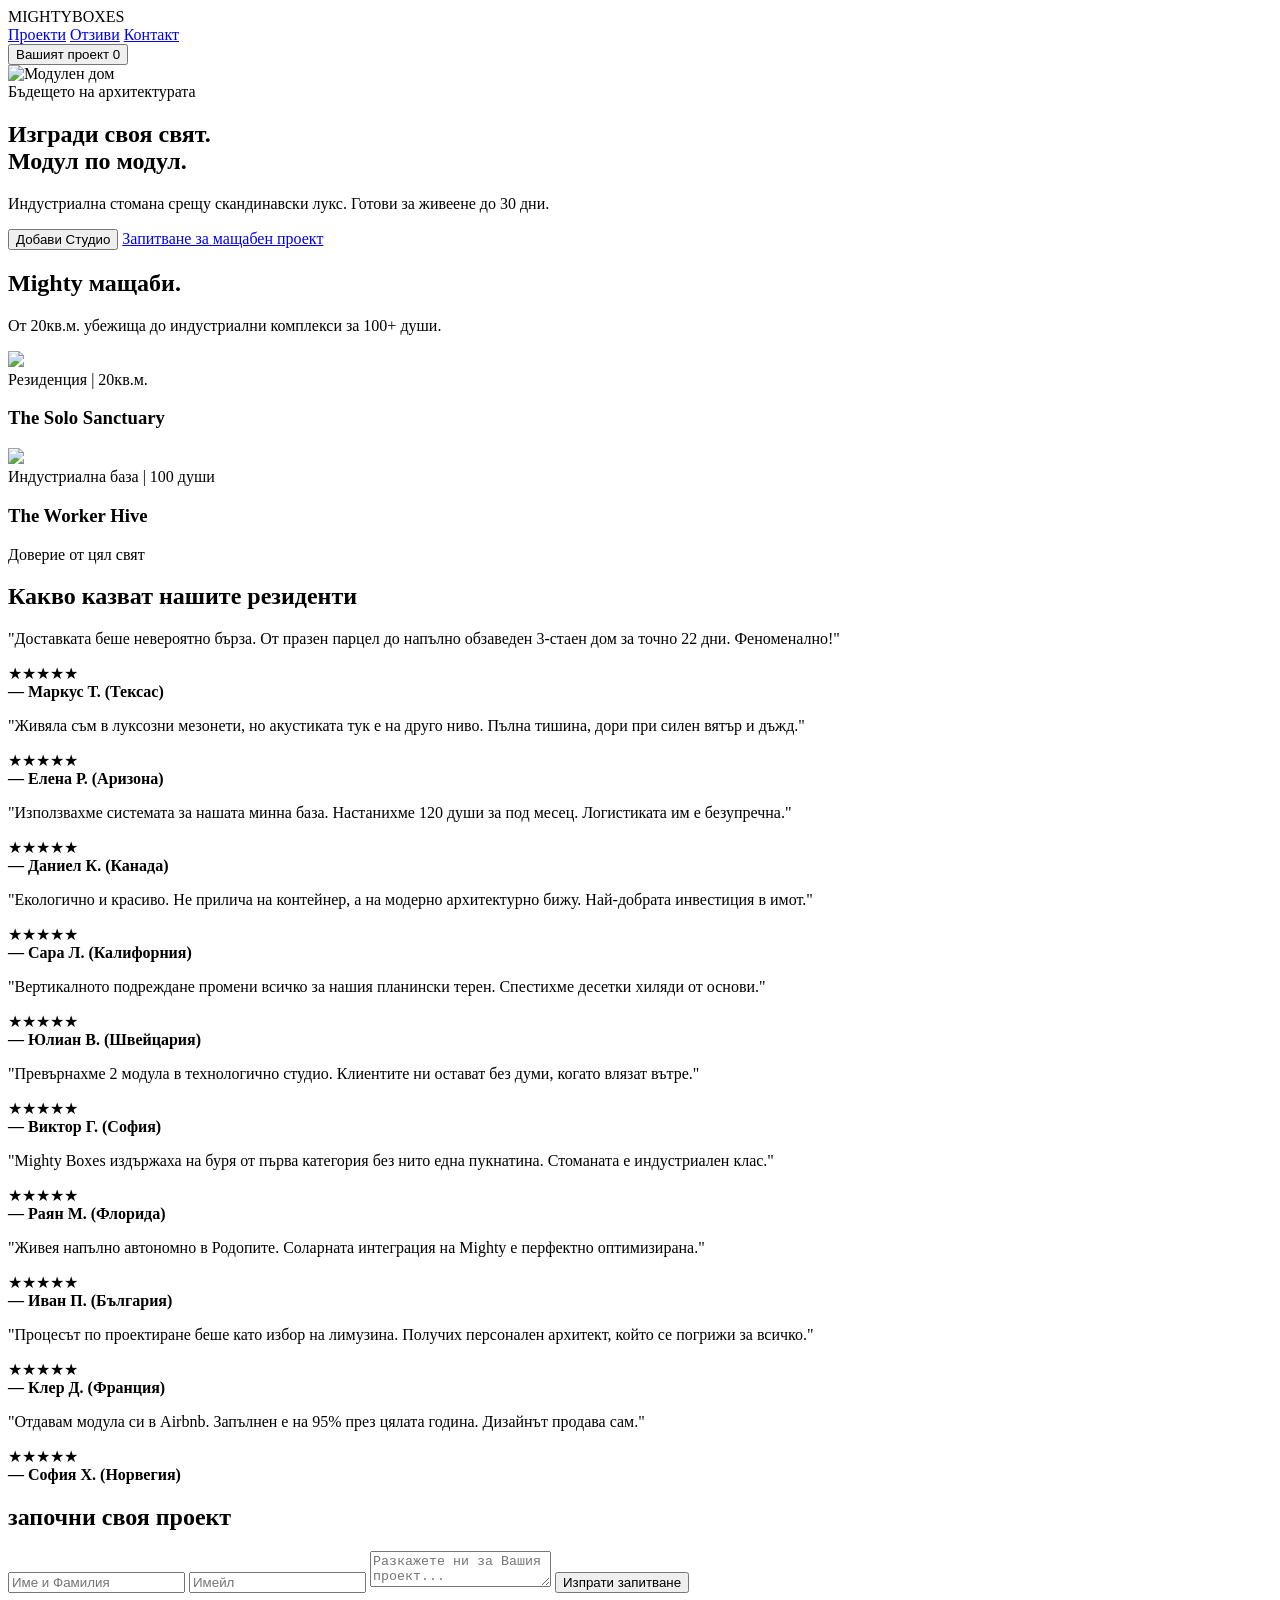
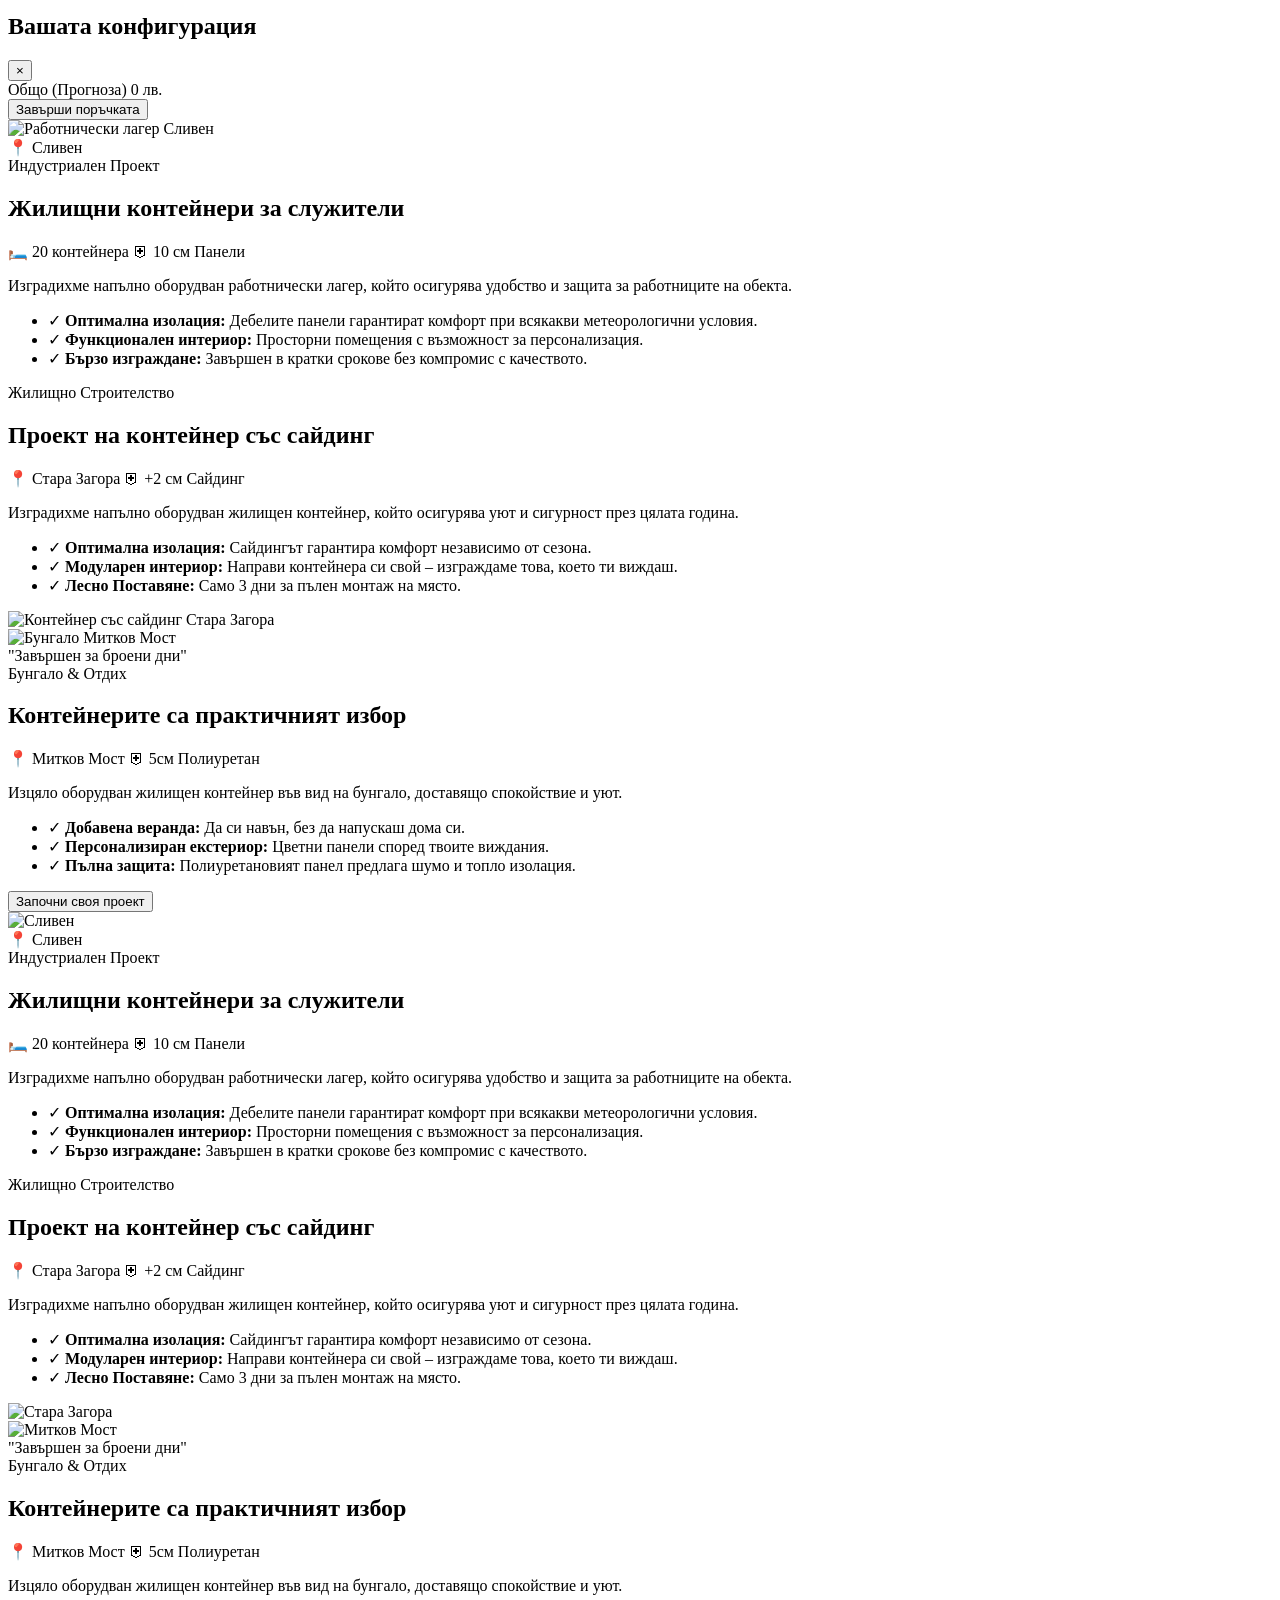
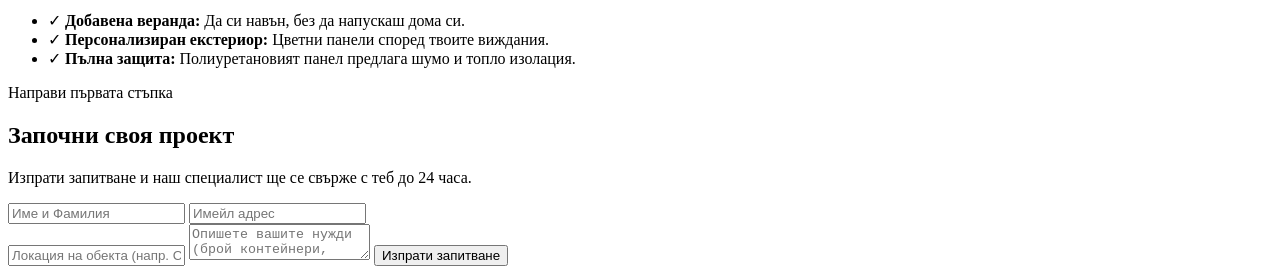
==== index.html @ b0125a6d "added pictures, changed and added sections" ====
<!DOCTYPE html>
<html lang="bg" class="scroll-smooth">
<head>
    <meta charset="UTF-8" />
    <meta name="viewport" content="width=device-width, initial-scale=1.0" />
    
    <title>Mighty Boxes | Луксозни Модулни Контейнери | Проектиране и Доставка</title>
    <meta name="description" content="Изградете своя мечтан дом или индустриален комплекс с Mighty Boxes. Модулни решения от 20кв.м. до бази за 100 души. Бърза доставка и премиум качество.">
    <meta name="keywords" content="модулни къщи, контейнери за живеене, сглобяеми къщи, индустриални контейнери, фургони, луксозни контейнери">
    <meta name="author" content="GG Solutions - Ginko Grudev">
    <meta name="robots" content="index, follow">
    
    <meta name="google-site-verification" content="ВАШИЯТ_КОД_ТУК" />

    <meta property="og:type" content="website">
    <meta property="og:title" content="Mighty Boxes | Не просто контейнер. Архитектурно бижу.">
    <meta property="og:description" content="От малки студиа до мащабни индустриални бази. Разгледайте нашите проекти.">
    <meta property="og:image" content="img/fasada-1">

    <link rel="icon" href="data:image/svg+xml,<svg xmlns=%22http://www.w3.org/2000/svg%22 viewBox=%220 0 100 100%22><text y=%22.9em%22 font-size=%2290%22>🐷</text></svg>" />
    
    <link rel="preconnect" href="https://fonts.googleapis.com">
    <link href="https://fonts.googleapis.com/css2?family=Montserrat:ital,wght@0,100..900;1,100..900&display=swap" rel="stylesheet"/>
    <link rel="stylesheet" href="https://cdnjs.cloudflare.com/ajax/libs/font-awesome/6.0.0/css/all.min.css">
    <link rel="stylesheet" href="style.css" />
    
    <script src="https://cdn.tailwindcss.com"></script>
    <script>
      tailwind.config = {
        theme: {
          extend: {
            colors: {
              forest: '#0B2219', 
              action: '#2DCC70',
              sand: '#F4F1EA',
              gold: '#C5A059'
            },
            fontFamily: {
              sans: ['Montserrat', 'sans-serif'],
            }
          }
        }
      }
    </script>

    </head>

<body class="bg-sand text-forest font-sans antialiased selection:bg-action selection:text-white">

    <nav class="fixed w-full z-[100] bg-white/90 backdrop-blur-md border-b border-forest/5 px-6 py-4 flex justify-between items-center">
        <div class="font-black text-2xl tracking-tighter uppercase italic">MIGHTY<span class="text-action">BOXES</span></div>
        <div class="hidden md:flex space-x-8 font-medium text-sm uppercase tracking-widest">
            <a href="#projects" class="hover:text-action transition">Проекти</a>
            <a href="#reviews" class="hover:text-action transition">Отзиви</a>
            <a href="#contact" class="hover:text-action transition">Контакт</a>
        </div>
        <button onclick="toggleCart()" class="bg-forest text-white px-5 py-2 rounded-full flex items-center gap-3 hover:bg-black transition">
            <span class="text-xs font-bold uppercase">Вашият проект</span>
            <span class="cart-count bg-action text-white text-[10px] rounded-full h-5 w-5 flex items-center justify-center">0</span>
        </button>
    </nav>

    <section class="relative h-[95vh] flex items-center justify-center overflow-hidden bg-forest">
        <div class="absolute inset-0 opacity-50">
            <img src="img/skelet-1.jpg" alt="Модулен дом" class="w-full h-full object-cover">
        </div>
        <div class="relative z-10 text-center px-6 max-w-5xl">
            <span class="text-action font-bold uppercase tracking-[0.3em] text-sm mb-4 block">Бъдещето на архитектурата</span>
            <h1 class="text-5xl md:text-8xl font-black text-white leading-tight mb-6 italic">Изгради своя свят.<br>Модул по модул.</h1>
            <p class="text-white/80 text-lg md:text-xl max-w-2xl mx-auto mb-10 font-light">Индустриална стомана срещу скандинавски лукс. Готови за живеене до 30 дни.</p>
            <div class="flex flex-col md:flex-row gap-4 justify-center">
                <button onclick="CartSystem.addItem('solo-1', 'Студио 20кв.м.', 45000)" class="bg-action text-white px-10 py-5 rounded-xl font-bold text-lg hover:scale-105 transition shadow-xl shadow-action/20">Добави Студио</button>
                <a href="#contact" class="bg-white text-forest px-10 py-5 rounded-xl font-bold text-lg hover:bg-gray-100 transition">Запитване за мащабен проект</a>
            </div>
        </div>
    </section>

    <section id="projects" class="py-24 bg-white">
        <div class="max-w-7xl mx-auto px-6">
            <div class="mb-16">
                <h2 class="text-5xl md:text-7xl font-black text-forest italic">Mighty мащаби.</h2>
                <p class="text-xl text-gray-500 mt-4">От 20кв.м. убежища до индустриални комплекси за 100+ души.</p>
            </div>

            <div class="grid grid-cols-1 md:grid-cols-2 lg:grid-cols-3 gap-8">
                <div class="project-card group cursor-pointer lg:col-span-2 overflow-hidden rounded-[2.5rem] relative h-[500px]">
                    <img src="img/mnogo-konteineri.jpg">
                    <div class="absolute inset-0 bg-gradient-to-t from-forest/90 p-10 flex flex-col justify-end">
                        <span class="text-action font-bold text-xs uppercase mb-2">Резиденция | 20кв.м.</span>
                        <h3 class="text-white text-4xl font-black italic">The Solo Sanctuary</h3>
                    </div>
                </div>
                <div class="project-card group cursor-pointer overflow-hidden rounded-[2.5rem] relative h-[500px]">
                    <img src="img/porch-1.jpg">
                    <div class="absolute inset-0 bg-gradient-to-t from-forest/90 p-8 flex flex-col justify-end">
                        <span class="text-gold font-bold text-xs uppercase mb-2">Индустриална база | 100 души</span>
                        <h3 class="text-white text-2xl font-black italic">The Worker Hive</h3>
                    </div>
                </div>
            </div>
        </div>
    </section>

    <section id="reviews" class="py-24 bg-forest text-white overflow-hidden">
    <div class="max-w-7xl mx-auto px-6">
        <div class="text-center mb-16">
            <span class="text-action font-bold uppercase tracking-widest text-sm">Доверие от цял свят</span>
            <h2 class="text-4xl md:text-6xl font-black mt-2 italic">Какво казват нашите резиденти</h2>
        </div>
        
        <div class="grid grid-cols-1 md:grid-cols-2 lg:grid-cols-3 xl:grid-cols-5 gap-6">
            <div class="bg-white/5 p-8 rounded-3xl border border-white/10 flex flex-col justify-between hover:bg-white/10 transition">
                <p class="italic text-sm leading-relaxed">"Доставката беше невероятно бърза. От празен парцел до напълно обзаведен 3-стаен дом за точно 22 дни. Феноменално!"</p>
                <div class="mt-6">
                    <div class="text-action text-xs mb-1">★★★★★</div>
                    <strong class="text-xs uppercase tracking-tighter">— Маркус Т. (Тексас)</strong>
                </div>
            </div>

            <div class="bg-white/5 p-8 rounded-3xl border border-white/10 flex flex-col justify-between hover:bg-white/10 transition">
                <p class="italic text-sm leading-relaxed">"Живяла съм в луксозни мезонети, но акустиката тук е на друго ниво. Пълна тишина, дори при силен вятър и дъжд."</p>
                <div class="mt-6">
                    <div class="text-action text-xs mb-1">★★★★★</div>
                    <strong class="text-xs uppercase tracking-tighter">— Елена Р. (Аризона)</strong>
                </div>
            </div>

            <div class="bg-white/5 p-8 rounded-3xl border border-white/10 flex flex-col justify-between hover:bg-white/10 transition">
                <p class="italic text-sm leading-relaxed">"Използвахме системата за нашата минна база. Настанихме 120 души за под месец. Логистиката им е безупречна."</p>
                <div class="mt-6">
                    <div class="text-action text-xs mb-1">★★★★★</div>
                    <strong class="text-xs uppercase tracking-tighter">— Даниел К. (Канада)</strong>
                </div>
            </div>

            <div class="bg-white/5 p-8 rounded-3xl border border-white/10 flex flex-col justify-between hover:bg-white/10 transition">
                <p class="italic text-sm leading-relaxed">"Екологично и красиво. Не прилича на контейнер, а на модерно архитектурно бижу. Най-добрата инвестиция в имот."</p>
                <div class="mt-6">
                    <div class="text-action text-xs mb-1">★★★★★</div>
                    <strong class="text-xs uppercase tracking-tighter">— Сара Л. (Калифорния)</strong>
                </div>
            </div>

            <div class="bg-white/5 p-8 rounded-3xl border border-white/10 flex flex-col justify-between hover:bg-white/10 transition">
                <p class="italic text-sm leading-relaxed">"Вертикалното подреждане промени всичко за нашия планински терен. Спестихме десетки хиляди от основи."</p>
                <div class="mt-6">
                    <div class="text-action text-xs mb-1">★★★★★</div>
                    <strong class="text-xs uppercase tracking-tighter">— Юлиан В. (Швейцария)</strong>
                </div>
            </div>

            <div class="bg-white/5 p-8 rounded-3xl border border-white/10 flex flex-col justify-between hover:bg-white/10 transition">
                <p class="italic text-sm leading-relaxed">"Превърнахме 2 модула в технологично студио. Клиентите ни остават без думи, когато влязат вътре."</p>
                <div class="mt-6">
                    <div class="text-action text-xs mb-1">★★★★★</div>
                    <strong class="text-xs uppercase tracking-tighter">— Виктор Г. (София)</strong>
                </div>
            </div>

            <div class="bg-white/5 p-8 rounded-3xl border border-white/10 flex flex-col justify-between hover:bg-white/10 transition">
                <p class="italic text-sm leading-relaxed">"Mighty Boxes издържаха на буря от първа категория без нито една пукнатина. Стоманата е индустриален клас."</p>
                <div class="mt-6">
                    <div class="text-action text-xs mb-1">★★★★★</div>
                    <strong class="text-xs uppercase tracking-tighter">— Раян М. (Флорида)</strong>
                </div>
            </div>

            <div class="bg-white/5 p-8 rounded-3xl border border-white/10 flex flex-col justify-between hover:bg-white/10 transition">
                <p class="italic text-sm leading-relaxed">"Живея напълно автономно в Родопите. Соларната интеграция на Mighty е перфектно оптимизирана."</p>
                <div class="mt-6">
                    <div class="text-action text-xs mb-1">★★★★★</div>
                    <strong class="text-xs uppercase tracking-tighter">— Иван П. (България)</strong>
                </div>
            </div>

            <div class="bg-white/5 p-8 rounded-3xl border border-white/10 flex flex-col justify-between hover:bg-white/10 transition">
                <p class="italic text-sm leading-relaxed">"Процесът по проектиране беше като избор на лимузина. Получих персонален архитект, който се погрижи за всичко."</p>
                <div class="mt-6">
                    <div class="text-action text-xs mb-1">★★★★★</div>
                    <strong class="text-xs uppercase tracking-tighter">— Клер Д. (Франция)</strong>
                </div>
            </div>

            <div class="bg-white/5 p-8 rounded-3xl border border-white/10 flex flex-col justify-between hover:bg-white/10 transition">
                <p class="italic text-sm leading-relaxed">"Отдавам модула си в Airbnb. Запълнен е на 95% през цялата година. Дизайнът продава сам."</p>
                <div class="mt-6">
                    <div class="text-action text-xs mb-1">★★★★★</div>
                    <strong class="text-xs uppercase tracking-tighter">— София Х. (Норвегия)</strong>
                </div>
            </div>
        </div>
    </div>
</section>

    <section id="contact" class="py-24 max-w-4xl mx-auto px-6">
        <div class="bg-white p-12 rounded-[3rem] shadow-2xl text-center">
            <h2 class="text-4xl font-black mb-4">започни своя проект</h2>
            <form class="grid gap-4 mt-8">
                <input type="text" placeholder="Име и Фамилия" class="p-4 rounded-xl bg-sand border-none focus:ring-2 focus:ring-action transition outline-none">
                <input type="email" placeholder="Имейл" class="p-4 rounded-xl bg-sand border-none focus:ring-2 focus:ring-action transition outline-none">
                <textarea placeholder="Разкажете ни за Вашия проект..." class="p-4 rounded-xl bg-sand border-none focus:ring-2 focus:ring-action transition outline-none h-32"></textarea>
                <button type="submit" class="bg-forest text-white py-5 rounded-xl font-bold text-xl uppercase tracking-widest hover:bg-action transition">Изпрати запитване</button>
            </form>
        </div>
    </section>

    <div id="cart-drawer" class="fixed inset-y-0 right-0 w-full max-w-md bg-white shadow-2xl z-[200] transform translate-x-full transition-transform duration-500 ease-in-out">
        <div class="p-8 h-full flex flex-col">
            <div class="flex justify-between items-center mb-10">
                <h2 class="text-3xl font-black uppercase italic">Вашата конфигурация</h2>
                <button onclick="toggleCart()" class="text-4xl">&times;</button>
            </div>
            <div id="cart-items-list" class="flex-grow space-y-6 overflow-y-auto"></div>
            <div class="border-t pt-8">
                <div class="flex justify-between text-2xl font-black mb-8">
                    <span>Общо (Прогноза)</span>
                    <span class="cart-total text-action">0 лв.</span>
                </div>
                <button class="w-full bg-forest text-white py-6 rounded-2xl font-bold text-lg hover:bg-action transition">Завърши поръчката</button>
            </div>
        </div>
    </div>

    <script src="script.js"></script>
</body>
</html>
<section class="py-24 bg-white overflow-hidden border-b border-gray-100">
    <div class="max-w-7xl mx-auto px-6">
        <div class="grid lg:grid-cols-2 gap-16 items-center">
            <div class="relative">
                <img src="https://images.unsplash.com/photo-1516939884455-1445c8652f83?auto=format&fit=crop&w=1000&q=80" alt="Работнически лагер Сливен" class="rounded-[3rem] shadow-2xl w-full h-[500px] object-cover">
                <div class="absolute top-6 left-6 bg-action text-white px-4 py-2 rounded-full text-xs font-bold uppercase tracking-widest shadow-lg">📍 Сливен</div>
            </div>
            <div>
                <span class="text-action font-bold uppercase tracking-widest text-sm">Индустриален Проект</span>
                <h2 class="text-4xl font-black text-forest mt-4 mb-6 italic uppercase">Жилищни контейнери за служители</h2>
                <div class="flex flex-wrap gap-4 mb-8">
                    <span class="bg-sand px-4 py-2 rounded-lg text-xs font-bold">🛏️ 20 контейнера</span>
                    <span class="bg-sand px-4 py-2 rounded-lg text-xs font-bold">⛨ 10 см Панели</span>
                </div>
                <p class="text-lg text-gray-600 mb-8 font-light">Изградихме напълно оборудван работнически лагер, който осигурява удобство и защита за работниците на обекта.</p>
                <ul class="space-y-4">
                    <li class="flex items-start gap-3 italic"><span class="text-action font-bold">✓</span> <strong>Оптимална изолация:</strong> Дебелите панели гарантират комфорт при всякакви метеорологични условия.</li>
                    <li class="flex items-start gap-3 italic"><span class="text-action font-bold">✓</span> <strong>Функционален интериор:</strong> Просторни помещения с възможност за персонализация.</li>
                    <li class="flex items-start gap-3 italic"><span class="text-action font-bold">✓</span> <strong>Бързо изграждане:</strong> Завършен в кратки срокове без компромис с качеството.</li>
                </ul>
            </div>
        </div>
    </div>
</section>

<section class="py-24 bg-sand overflow-hidden border-b border-gray-100">
    <div class="max-w-7xl mx-auto px-6">
        <div class="grid lg:grid-cols-2 gap-16 items-center">
            <div class="order-2 lg:order-1">
                <span class="text-action font-bold uppercase tracking-widest text-sm">Жилищно Строителство</span>
                <h2 class="text-4xl font-black text-forest mt-4 mb-6 italic uppercase">Проект на контейнер със сайдинг</h2>
                <div class="flex flex-wrap gap-4 mb-8">
                    <span class="bg-white px-4 py-2 rounded-lg text-xs font-bold italic">📍 Стара Загора</span>
                    <span class="bg-white px-4 py-2 rounded-lg text-xs font-bold italic">⛨ +2 см Сайдинг</span>
                </div>
                <p class="text-lg text-gray-600 mb-8 font-light font-italic italic">Изградихме напълно оборудван жилищен контейнер, който осигурява уют и сигурност през цялата година.</p>
                <ul class="space-y-4">
                    <li class="flex items-start gap-3"><span class="text-action font-bold">✓</span> <strong>Оптимална изолация:</strong> Сайдингът гарантира комфорт независимо от сезона.</li>
                    <li class="flex items-start gap-3"><span class="text-action font-bold">✓</span> <strong>Модуларен интериор:</strong> Направи контейнера си свой – изграждаме това, което ти виждаш.</li>
                    <li class="flex items-start gap-3"><span class="text-action font-bold">✓</span> <strong>Лесно Поставяне:</strong> Само 3 дни за пълен монтаж на място.</li>
                </ul>
            </div>
            <div class="relative order-1 lg:order-2">
                <img src="https://images.unsplash.com/photo-1595814433015-e6f5cd696144?auto=format&fit=crop&w=1000&q=80" alt="Контейнер със сайдинг Стара Загора" class="rounded-[3rem] shadow-2xl w-full h-[500px] object-cover border-8 border-white">
            </div>
        </div>
    </div>
</section>

<section class="py-24 bg-white overflow-hidden">
    <div class="max-w-7xl mx-auto px-6">
        <div class="grid lg:grid-cols-2 gap-16 items-center">
            <div class="relative">
                <img src="https://images.unsplash.com/photo-1523217582562-09d0def993a6?auto=format&fit=crop&w=1000&q=80" alt="Бунгало Митков Мост" class="rounded-[3rem] shadow-2xl w-full h-[500px] object-cover">
                <div class="absolute -bottom-6 -right-6 bg-gold text-white p-6 rounded-2xl shadow-xl italic font-bold">
                    "Завършен за броени дни"
                </div>
            </div>
            <div>
                <span class="text-action font-bold uppercase tracking-widest text-sm">Бунгало & Отдих</span>
                <h2 class="text-4xl font-black text-forest mt-4 mb-6 italic uppercase">Контейнерите са практичният избор</h2>
                <div class="flex flex-wrap gap-4 mb-8">
                    <span class="bg-sand px-4 py-2 rounded-lg text-xs font-bold">📍 Митков Мост</span>
                    <span class="bg-sand px-4 py-2 rounded-lg text-xs font-bold">⛨ 5см Полиуретан</span>
                </div>
                <p class="text-lg text-gray-600 mb-8 font-light">Изцяло оборудван жилищен контейнер във вид на бунгало, доставящо спокойствие и уют.</p>
                <ul class="space-y-4">
                    <li class="flex items-start gap-3"><span class="text-action font-bold">✓</span> <strong>Добавена веранда:</strong> Да си навън, без да напускаш дома си.</li>
                    <li class="flex items-start gap-3"><span class="text-action font-bold">✓</span> <strong>Персонализиран екстериор:</strong> Цветни панели според твоите виждания.</li>
                    <li class="flex items-start gap-3"><span class="text-action font-bold">✓</span> <strong>Пълна защита:</strong> Полиуретановият панел предлага шумо и топло изолация.</li>
                </ul>
                <button onclick="toggleCart()" class="mt-10 bg-forest text-white px-8 py-4 rounded-xl font-bold uppercase tracking-widest hover:bg-action transition">Започни своя проект</button>
            </div>
        </div>
    </div>
</section>
<section class="py-24 bg-white border-b border-gray-100">
    <div class="max-w-7xl mx-auto px-6">
        <div class="grid lg:grid-cols-2 gap-16 items-center">
            <div class="relative">
                <img src="https://images.unsplash.com/photo-1516939884455-1445c8652f83?auto=format&fit=crop&w=1000&q=80" alt="Сливен" class="rounded-[3rem] shadow-2xl w-full h-[500px] object-cover">
                <div class="absolute top-6 left-6 bg-action text-white px-4 py-2 rounded-full text-xs font-bold uppercase tracking-widest shadow-lg">📍 Сливен</div>
            </div>
            <div>
                <span class="text-action font-bold uppercase tracking-widest text-sm">Индустриален Проект</span>
                <h2 class="text-4xl font-black text-forest mt-4 mb-6 italic uppercase">Жилищни контейнери за служители</h2>
                <div class="flex flex-wrap gap-4 mb-8">
                    <span class="bg-sand px-4 py-2 rounded-lg text-xs font-bold">🛏️ 20 контейнера</span>
                    <span class="bg-sand px-4 py-2 rounded-lg text-xs font-bold">⛨ 10 см Панели</span>
                </div>
                <p class="text-lg text-gray-600 mb-8 font-light italic">Изградихме напълно оборудван работнически лагер, който осигурява удобство и защита за работниците на обекта.</p>
                <ul class="space-y-4">
                    <li class="flex items-start gap-3"><span class="text-action font-bold">✓</span> <strong>Оптимална изолация:</strong> Дебелите панели гарантират комфорт при всякакви метеорологични условия.</li>
                    <li class="flex items-start gap-3"><span class="text-action font-bold">✓</span> <strong>Функционален интериор:</strong> Просторни помещения с възможност за персонализация.</li>
                    <li class="flex items-start gap-3"><span class="text-action font-bold">✓</span> <strong>Бързо изграждане:</strong> Завършен в кратки срокове без компромис с качеството.</li>
                </ul>
            </div>
        </div>
    </div>
</section>

<section class="py-24 bg-sand border-b border-gray-100">
    <div class="max-w-7xl mx-auto px-6">
        <div class="grid lg:grid-cols-2 gap-16 items-center">
            <div class="order-2 lg:order-1">
                <span class="text-action font-bold uppercase tracking-widest text-sm">Жилищно Строителство</span>
                <h2 class="text-4xl font-black text-forest mt-4 mb-6 italic uppercase">Проект на контейнер със сайдинг</h2>
                <div class="flex flex-wrap gap-4 mb-8">
                    <span class="bg-white px-4 py-2 rounded-lg text-xs font-bold italic">📍 Стара Загора</span>
                    <span class="bg-white px-4 py-2 rounded-lg text-xs font-bold italic">⛨ +2 см Сайдинг</span>
                </div>
                <p class="text-lg text-gray-600 mb-8 font-light italic italic">Изградихме напълно оборудван жилищен контейнер, който осигурява уют и сигурност през цялата година.</p>
                <ul class="space-y-4">
                    <li class="flex items-start gap-3"><span class="text-action font-bold">✓</span> <strong>Оптимална изолация:</strong> Сайдингът гарантира комфорт независимо от сезона.</li>
                    <li class="flex items-start gap-3"><span class="text-action font-bold">✓</span> <strong>Модуларен интериор:</strong> Направи контейнера си свой – изграждаме това, което ти виждаш.</li>
                    <li class="flex items-start gap-3"><span class="text-action font-bold">✓</span> <strong>Лесно Поставяне:</strong> Само 3 дни за пълен монтаж на място.</li>
                </ul>
            </div>
            <div class="relative order-1 lg:order-2">
                <img src="https://images.unsplash.com/photo-1595814433015-e6f5cd696144?auto=format&fit=crop&w=1000&q=80" alt="Стара Загора" class="rounded-[3rem] shadow-2xl w-full h-[500px] object-cover border-8 border-white">
            </div>
        </div>
    </div>
</section>

<section class="py-24 bg-white">
    <div class="max-w-7xl mx-auto px-6">
        <div class="grid lg:grid-cols-2 gap-16 items-center">
            <div class="relative">
                <img src="https://images.unsplash.com/photo-1523217582562-09d0def993a6?auto=format&fit=crop&w=1000&q=80" alt="Митков Мост" class="rounded-[3rem] shadow-2xl w-full h-[500px] object-cover">
                <div class="absolute -bottom-6 -right-6 bg-gold text-white p-6 rounded-2xl shadow-xl italic font-bold">
                    "Завършен за броени дни"
                </div>
            </div>
            <div>
                <span class="text-action font-bold uppercase tracking-widest text-sm">Бунгало & Отдих</span>
                <h2 class="text-4xl font-black text-forest mt-4 mb-6 italic uppercase">Контейнерите са практичният избор</h2>
                <div class="flex flex-wrap gap-4 mb-8">
                    <span class="bg-sand px-4 py-2 rounded-lg text-xs font-bold">📍 Митков Мост</span>
                    <span class="bg-sand px-4 py-2 rounded-lg text-xs font-bold">⛨ 5см Полиуретан</span>
                </div>
                <p class="text-lg text-gray-600 mb-8 font-light italic">Изцяло оборудван жилищен контейнер във вид на бунгало, доставящо спокойствие и уют.</p>
                <ul class="space-y-4">
                    <li class="flex items-start gap-3"><span class="text-action font-bold">✓</span> <strong>Добавена веранда:</strong> Да си навън, без да напускаш дома си.</li>
                    <li class="flex items-start gap-3"><span class="text-action font-bold">✓</span> <strong>Персонализиран екстериор:</strong> Цветни панели според твоите виждания.</li>
                    <li class="flex items-start gap-3"><span class="text-action font-bold">✓</span> <strong>Пълна защита:</strong> Полиуретановият панел предлага шумо и топло изолация.</li>
                </ul>
                </div>
        </div>
    </div>
</section>
<section id="contact" class="py-24 bg-sand">
    <div class="max-w-4xl mx-auto px-6">
        <div class="bg-white p-12 rounded-[3rem] shadow-2xl text-center border border-forest/5">
            <span class="text-action font-bold uppercase tracking-widest text-sm mb-4 block">Направи първата стъпка</span>
            <h2 class="text-4xl md:text-5xl font-black mb-4 italic uppercase">Започни своя проект</h2>
            <p class="mb-10 text-gray-500 italic">Изпрати запитване и наш специалист ще се свърже с теб до 24 часа.</p>
            
            <form class="grid gap-4">
                <div class="grid md:grid-cols-2 gap-4">
                    <input type="text" placeholder="Име и Фамилия" class="p-4 rounded-xl bg-sand border-none outline-none focus:ring-2 focus:ring-action transition">
                    <input type="email" placeholder="Имейл адрес" class="p-4 rounded-xl bg-sand border-none outline-none focus:ring-2 focus:ring-action transition">
                </div>
                <input type="text" placeholder="Локация на обекта (напр. Сливен)" class="p-4 rounded-xl bg-sand border-none outline-none focus:ring-2 focus:ring-action transition">
                <textarea placeholder="Опишете вашите нужди (брой контейнери, изолация...)" class="p-4 rounded-xl bg-sand border-none outline-none focus:ring-2 focus:ring-action transition h-32"></textarea>
                
                <button type="submit" class="bg-forest text-white py-5 rounded-xl font-bold text-xl uppercase tracking-widest hover:bg-action transition shadow-xl shadow-forest/10 mt-4">
                    Изпрати запитване
                </button>
            </form>
        </div>
    </div>
</section>
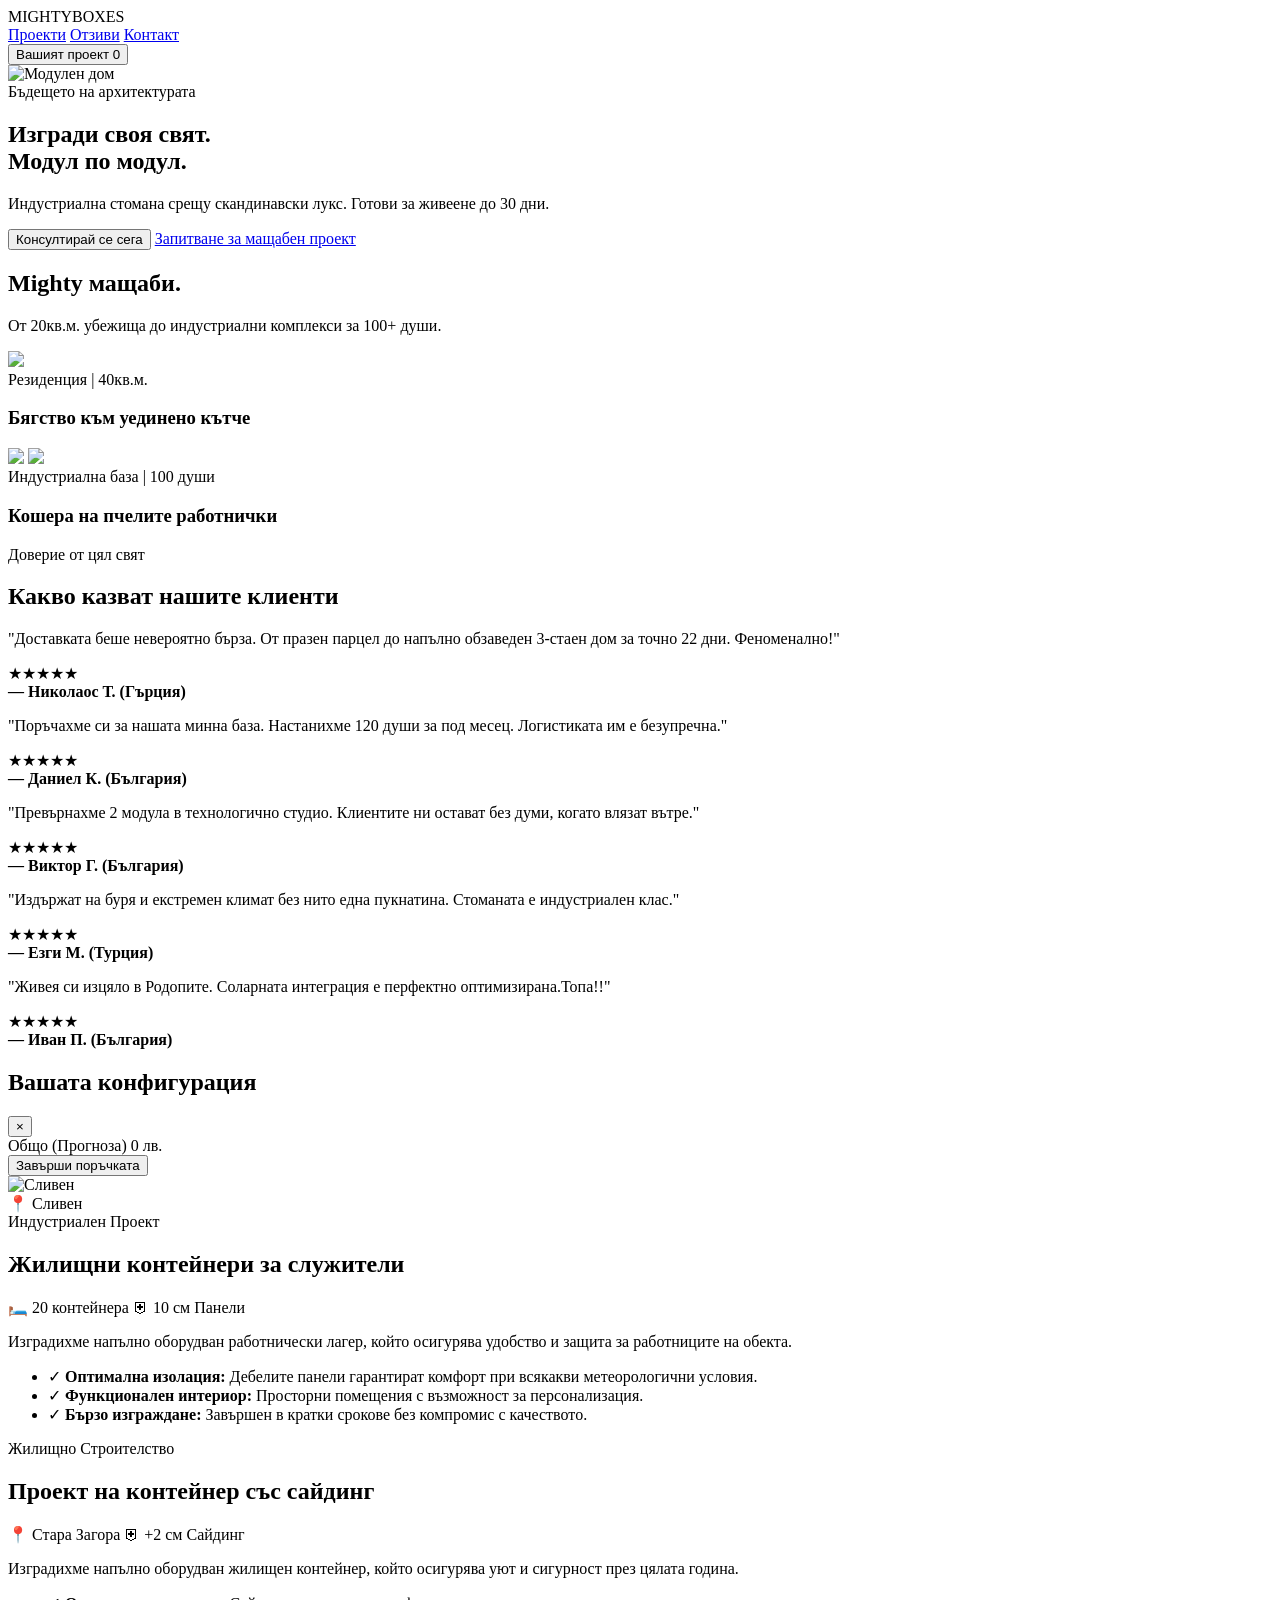
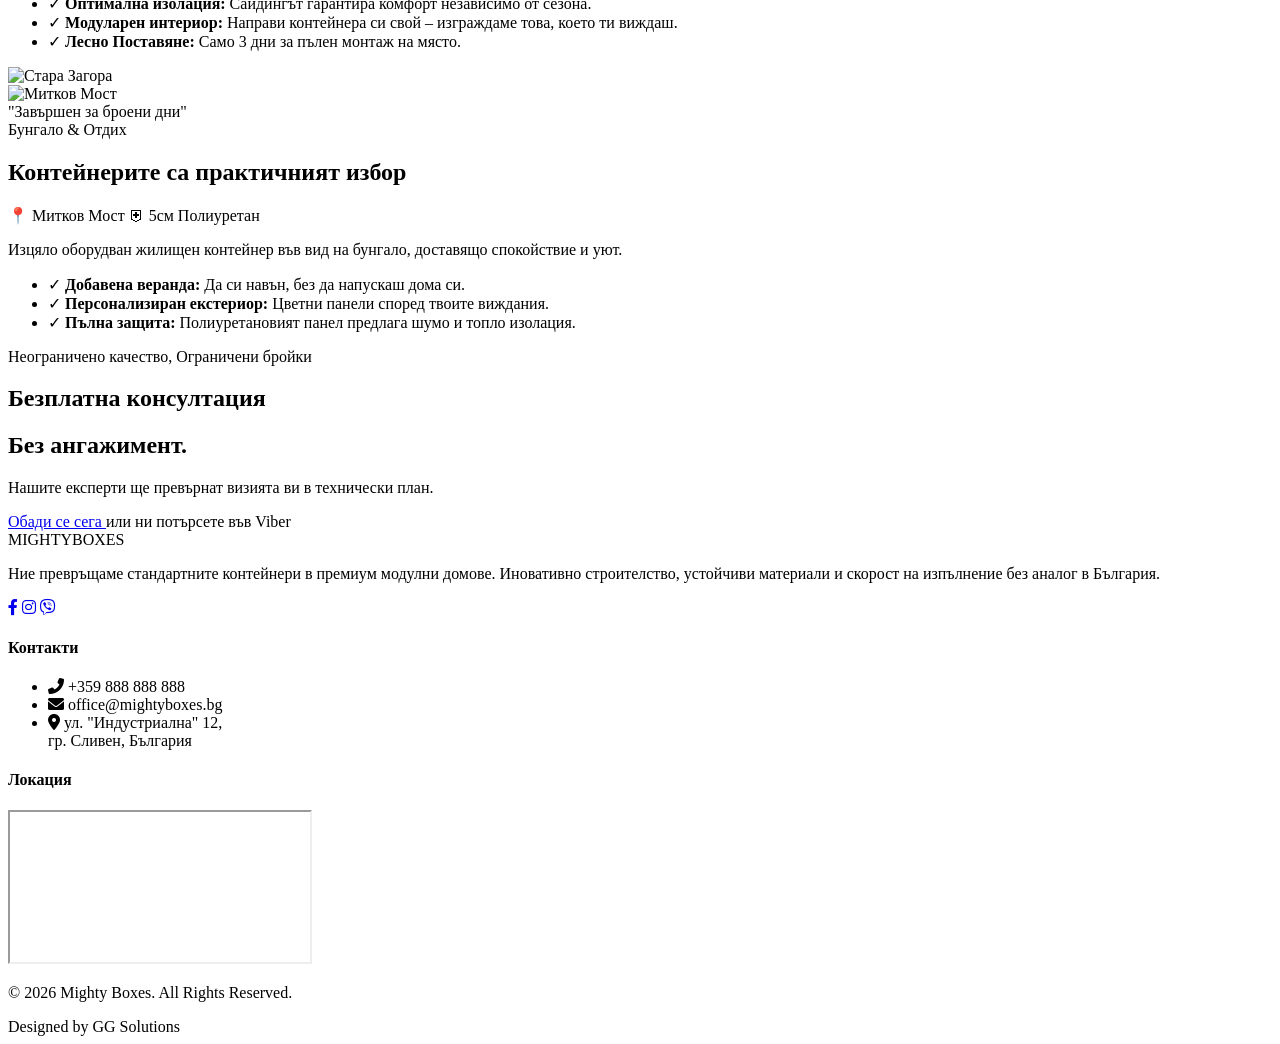
==== commit 8ca50d53: "аддед рандъм футер" ====
--- a/index.html
+++ b/index.html
@@ -69,7 +69,7 @@
             <h1 class="text-5xl md:text-8xl font-black text-white leading-tight mb-6 italic">Изгради своя свят.<br>Модул по модул.</h1>
             <p class="text-white/80 text-lg md:text-xl max-w-2xl mx-auto mb-10 font-light">Индустриална стомана срещу скандинавски лукс. Готови за живеене до 30 дни.</p>
             <div class="flex flex-col md:flex-row gap-4 justify-center">
-                <button onclick="CartSystem.addItem('solo-1', 'Студио 20кв.м.', 45000)" class="bg-action text-white px-10 py-5 rounded-xl font-bold text-lg hover:scale-105 transition shadow-xl shadow-action/20">Добави Студио</button>
+                <button onclick="CartSystem.addItem('solo-1', 'Студио 20кв.м.', 45000)" class="bg-action text-white px-10 py-5 rounded-xl font-bold text-lg hover:scale-105 transition shadow-xl shadow-action/20">Консултирай се сега</button>
                 <a href="#contact" class="bg-white text-forest px-10 py-5 rounded-xl font-bold text-lg hover:bg-gray-100 transition">Запитване за мащабен проект</a>
             </div>
         </div>
@@ -84,17 +84,18 @@
 
             <div class="grid grid-cols-1 md:grid-cols-2 lg:grid-cols-3 gap-8">
                 <div class="project-card group cursor-pointer lg:col-span-2 overflow-hidden rounded-[2.5rem] relative h-[500px]">
-                    <img src="img/mnogo-konteineri.jpg">
+                    <img src="img/exterior-6.jpg">
                     <div class="absolute inset-0 bg-gradient-to-t from-forest/90 p-10 flex flex-col justify-end">
-                        <span class="text-action font-bold text-xs uppercase mb-2">Резиденция | 20кв.м.</span>
-                        <h3 class="text-white text-4xl font-black italic">The Solo Sanctuary</h3>
+                        <span class="text-action font-bold text-xs uppercase mb-2">Резиденция | 40кв.м.</span>
+                        <h3 class="text-white text-4xl font-black italic">Бягство към уединено кътче</h3>
                     </div>
                 </div>
                 <div class="project-card group cursor-pointer overflow-hidden rounded-[2.5rem] relative h-[500px]">
-                    <img src="img/porch-1.jpg">
+                    <img src="img/exterior-3.jpg">
+                    <img src="img/exterior-2.jpg">
                     <div class="absolute inset-0 bg-gradient-to-t from-forest/90 p-8 flex flex-col justify-end">
                         <span class="text-gold font-bold text-xs uppercase mb-2">Индустриална база | 100 души</span>
-                        <h3 class="text-white text-2xl font-black italic">The Worker Hive</h3>
+                        <h3 class="text-white text-2xl font-black italic">Кошера на пчелите работнички</h3>
                     </div>
                 </div>
             </div>
@@ -105,7 +106,7 @@
     <div class="max-w-7xl mx-auto px-6">
         <div class="text-center mb-16">
             <span class="text-action font-bold uppercase tracking-widest text-sm">Доверие от цял свят</span>
-            <h2 class="text-4xl md:text-6xl font-black mt-2 italic">Какво казват нашите резиденти</h2>
+            <h2 class="text-4xl md:text-6xl font-black mt-2 italic">Какво казват нашите клиенти</h2>
         </div>
         
         <div class="grid grid-cols-1 md:grid-cols-2 lg:grid-cols-3 xl:grid-cols-5 gap-6">
@@ -113,39 +114,15 @@
                 <p class="italic text-sm leading-relaxed">"Доставката беше невероятно бърза. От празен парцел до напълно обзаведен 3-стаен дом за точно 22 дни. Феноменално!"</p>
                 <div class="mt-6">
                     <div class="text-action text-xs mb-1">★★★★★</div>
-                    <strong class="text-xs uppercase tracking-tighter">— Маркус Т. (Тексас)</strong>
-                </div>
-            </div>
-
-            <div class="bg-white/5 p-8 rounded-3xl border border-white/10 flex flex-col justify-between hover:bg-white/10 transition">
-                <p class="italic text-sm leading-relaxed">"Живяла съм в луксозни мезонети, но акустиката тук е на друго ниво. Пълна тишина, дори при силен вятър и дъжд."</p>
-                <div class="mt-6">
-                    <div class="text-action text-xs mb-1">★★★★★</div>
-                    <strong class="text-xs uppercase tracking-tighter">— Елена Р. (Аризона)</strong>
-                </div>
-            </div>
-
-            <div class="bg-white/5 p-8 rounded-3xl border border-white/10 flex flex-col justify-between hover:bg-white/10 transition">
-                <p class="italic text-sm leading-relaxed">"Използвахме системата за нашата минна база. Настанихме 120 души за под месец. Логистиката им е безупречна."</p>
-                <div class="mt-6">
-                    <div class="text-action text-xs mb-1">★★★★★</div>
-                    <strong class="text-xs uppercase tracking-tighter">— Даниел К. (Канада)</strong>
-                </div>
-            </div>
-
-            <div class="bg-white/5 p-8 rounded-3xl border border-white/10 flex flex-col justify-between hover:bg-white/10 transition">
-                <p class="italic text-sm leading-relaxed">"Екологично и красиво. Не прилича на контейнер, а на модерно архитектурно бижу. Най-добрата инвестиция в имот."</p>
-                <div class="mt-6">
-                    <div class="text-action text-xs mb-1">★★★★★</div>
-                    <strong class="text-xs uppercase tracking-tighter">— Сара Л. (Калифорния)</strong>
-                </div>
-            </div>
-
-            <div class="bg-white/5 p-8 rounded-3xl border border-white/10 flex flex-col justify-between hover:bg-white/10 transition">
-                <p class="italic text-sm leading-relaxed">"Вертикалното подреждане промени всичко за нашия планински терен. Спестихме десетки хиляди от основи."</p>
-                <div class="mt-6">
-                    <div class="text-action text-xs mb-1">★★★★★</div>
-                    <strong class="text-xs uppercase tracking-tighter">— Юлиан В. (Швейцария)</strong>
+                    <strong class="text-xs uppercase tracking-tighter">— Николаос Т. (Гърция)</strong>
+                </div>
+            </div>
+
+            <div class="bg-white/5 p-8 rounded-3xl border border-white/10 flex flex-col justify-between hover:bg-white/10 transition">
+                <p class="italic text-sm leading-relaxed">"Поръчахме си за нашата минна база. Настанихме 120 души за под месец. Логистиката им е безупречна."</p>
+                <div class="mt-6">
+                    <div class="text-action text-xs mb-1">★★★★★</div>
+                    <strong class="text-xs uppercase tracking-tighter">— Даниел К. (България)</strong>
                 </div>
             </div>
 
@@ -153,56 +130,28 @@
                 <p class="italic text-sm leading-relaxed">"Превърнахме 2 модула в технологично студио. Клиентите ни остават без думи, когато влязат вътре."</p>
                 <div class="mt-6">
                     <div class="text-action text-xs mb-1">★★★★★</div>
-                    <strong class="text-xs uppercase tracking-tighter">— Виктор Г. (София)</strong>
-                </div>
-            </div>
-
-            <div class="bg-white/5 p-8 rounded-3xl border border-white/10 flex flex-col justify-between hover:bg-white/10 transition">
-                <p class="italic text-sm leading-relaxed">"Mighty Boxes издържаха на буря от първа категория без нито една пукнатина. Стоманата е индустриален клас."</p>
-                <div class="mt-6">
-                    <div class="text-action text-xs mb-1">★★★★★</div>
-                    <strong class="text-xs uppercase tracking-tighter">— Раян М. (Флорида)</strong>
-                </div>
-            </div>
-
-            <div class="bg-white/5 p-8 rounded-3xl border border-white/10 flex flex-col justify-between hover:bg-white/10 transition">
-                <p class="italic text-sm leading-relaxed">"Живея напълно автономно в Родопите. Соларната интеграция на Mighty е перфектно оптимизирана."</p>
+                    <strong class="text-xs uppercase tracking-tighter">— Виктор Г. (България)</strong>
+                </div>
+            </div>
+
+            <div class="bg-white/5 p-8 rounded-3xl border border-white/10 flex flex-col justify-between hover:bg-white/10 transition">
+                <p class="italic text-sm leading-relaxed">"Издържат на буря и екстремен климат без нито една пукнатина. Стоманата е индустриален клас."</p>
+                <div class="mt-6">
+                    <div class="text-action text-xs mb-1">★★★★★</div>
+                    <strong class="text-xs uppercase tracking-tighter">— Езги М. (Турция)</strong>
+                </div>
+            </div>
+
+            <div class="bg-white/5 p-8 rounded-3xl border border-white/10 flex flex-col justify-between hover:bg-white/10 transition">
+                <p class="italic text-sm leading-relaxed">"Живея си изцяло в Родопите. Соларната интеграция е перфектно оптимизирана.Топа!!"</p>
                 <div class="mt-6">
                     <div class="text-action text-xs mb-1">★★★★★</div>
                     <strong class="text-xs uppercase tracking-tighter">— Иван П. (България)</strong>
                 </div>
             </div>
-
-            <div class="bg-white/5 p-8 rounded-3xl border border-white/10 flex flex-col justify-between hover:bg-white/10 transition">
-                <p class="italic text-sm leading-relaxed">"Процесът по проектиране беше като избор на лимузина. Получих персонален архитект, който се погрижи за всичко."</p>
-                <div class="mt-6">
-                    <div class="text-action text-xs mb-1">★★★★★</div>
-                    <strong class="text-xs uppercase tracking-tighter">— Клер Д. (Франция)</strong>
-                </div>
-            </div>
-
-            <div class="bg-white/5 p-8 rounded-3xl border border-white/10 flex flex-col justify-between hover:bg-white/10 transition">
-                <p class="italic text-sm leading-relaxed">"Отдавам модула си в Airbnb. Запълнен е на 95% през цялата година. Дизайнът продава сам."</p>
-                <div class="mt-6">
-                    <div class="text-action text-xs mb-1">★★★★★</div>
-                    <strong class="text-xs uppercase tracking-tighter">— София Х. (Норвегия)</strong>
-                </div>
-            </div>
-        </div>
-    </div>
-</section>
-
-    <section id="contact" class="py-24 max-w-4xl mx-auto px-6">
-        <div class="bg-white p-12 rounded-[3rem] shadow-2xl text-center">
-            <h2 class="text-4xl font-black mb-4">започни своя проект</h2>
-            <form class="grid gap-4 mt-8">
-                <input type="text" placeholder="Име и Фамилия" class="p-4 rounded-xl bg-sand border-none focus:ring-2 focus:ring-action transition outline-none">
-                <input type="email" placeholder="Имейл" class="p-4 rounded-xl bg-sand border-none focus:ring-2 focus:ring-action transition outline-none">
-                <textarea placeholder="Разкажете ни за Вашия проект..." class="p-4 rounded-xl bg-sand border-none focus:ring-2 focus:ring-action transition outline-none h-32"></textarea>
-                <button type="submit" class="bg-forest text-white py-5 rounded-xl font-bold text-xl uppercase tracking-widest hover:bg-action transition">Изпрати запитване</button>
-            </form>
-        </div>
-    </section>
+        </div>
+    </div>
+</section>
 
     <div id="cart-drawer" class="fixed inset-y-0 right-0 w-full max-w-md bg-white shadow-2xl z-[200] transform translate-x-full transition-transform duration-500 ease-in-out">
         <div class="p-8 h-full flex flex-col">
@@ -221,14 +170,11 @@
         </div>
     </div>
 
-    <script src="script.js"></script>
-</body>
-</html>
-<section class="py-24 bg-white overflow-hidden border-b border-gray-100">
+<section class="py-24 bg-white border-b border-gray-100">
     <div class="max-w-7xl mx-auto px-6">
         <div class="grid lg:grid-cols-2 gap-16 items-center">
             <div class="relative">
-                <img src="https://images.unsplash.com/photo-1516939884455-1445c8652f83?auto=format&fit=crop&w=1000&q=80" alt="Работнически лагер Сливен" class="rounded-[3rem] shadow-2xl w-full h-[500px] object-cover">
+                <img src="img/mnogo-konteineri.jpg" alt="Сливен" class="rounded-[3rem] shadow-2xl w-full h-[500px] object-cover">
                 <div class="absolute top-6 left-6 bg-action text-white px-4 py-2 rounded-full text-xs font-bold uppercase tracking-widest shadow-lg">📍 Сливен</div>
             </div>
             <div>
@@ -238,18 +184,18 @@
                     <span class="bg-sand px-4 py-2 rounded-lg text-xs font-bold">🛏️ 20 контейнера</span>
                     <span class="bg-sand px-4 py-2 rounded-lg text-xs font-bold">⛨ 10 см Панели</span>
                 </div>
-                <p class="text-lg text-gray-600 mb-8 font-light">Изградихме напълно оборудван работнически лагер, който осигурява удобство и защита за работниците на обекта.</p>
+                <p class="text-lg text-gray-600 mb-8 font-light italic">Изградихме напълно оборудван работнически лагер, който осигурява удобство и защита за работниците на обекта.</p>
                 <ul class="space-y-4">
-                    <li class="flex items-start gap-3 italic"><span class="text-action font-bold">✓</span> <strong>Оптимална изолация:</strong> Дебелите панели гарантират комфорт при всякакви метеорологични условия.</li>
-                    <li class="flex items-start gap-3 italic"><span class="text-action font-bold">✓</span> <strong>Функционален интериор:</strong> Просторни помещения с възможност за персонализация.</li>
-                    <li class="flex items-start gap-3 italic"><span class="text-action font-bold">✓</span> <strong>Бързо изграждане:</strong> Завършен в кратки срокове без компромис с качеството.</li>
+                    <li class="flex items-start gap-3"><span class="text-action font-bold">✓</span> <strong>Оптимална изолация:</strong> Дебелите панели гарантират комфорт при всякакви метеорологични условия.</li>
+                    <li class="flex items-start gap-3"><span class="text-action font-bold">✓</span> <strong>Функционален интериор:</strong> Просторни помещения с възможност за персонализация.</li>
+                    <li class="flex items-start gap-3"><span class="text-action font-bold">✓</span> <strong>Бързо изграждане:</strong> Завършен в кратки срокове без компромис с качеството.</li>
                 </ul>
             </div>
         </div>
     </div>
 </section>
 
-<section class="py-24 bg-sand overflow-hidden border-b border-gray-100">
+<section class="py-24 bg-sand border-b border-gray-100">
     <div class="max-w-7xl mx-auto px-6">
         <div class="grid lg:grid-cols-2 gap-16 items-center">
             <div class="order-2 lg:order-1">
@@ -259,7 +205,7 @@
                     <span class="bg-white px-4 py-2 rounded-lg text-xs font-bold italic">📍 Стара Загора</span>
                     <span class="bg-white px-4 py-2 rounded-lg text-xs font-bold italic">⛨ +2 см Сайдинг</span>
                 </div>
-                <p class="text-lg text-gray-600 mb-8 font-light font-italic italic">Изградихме напълно оборудван жилищен контейнер, който осигурява уют и сигурност през цялата година.</p>
+                <p class="text-lg text-gray-600 mb-8 font-light italic italic">Изградихме напълно оборудван жилищен контейнер, който осигурява уют и сигурност през цялата година.</p>
                 <ul class="space-y-4">
                     <li class="flex items-start gap-3"><span class="text-action font-bold">✓</span> <strong>Оптимална изолация:</strong> Сайдингът гарантира комфорт независимо от сезона.</li>
                     <li class="flex items-start gap-3"><span class="text-action font-bold">✓</span> <strong>Модуларен интериор:</strong> Направи контейнера си свой – изграждаме това, което ти виждаш.</li>
@@ -267,17 +213,17 @@
                 </ul>
             </div>
             <div class="relative order-1 lg:order-2">
-                <img src="https://images.unsplash.com/photo-1595814433015-e6f5cd696144?auto=format&fit=crop&w=1000&q=80" alt="Контейнер със сайдинг Стара Загора" class="rounded-[3rem] shadow-2xl w-full h-[500px] object-cover border-8 border-white">
-            </div>
-        </div>
-    </div>
-</section>
-
-<section class="py-24 bg-white overflow-hidden">
+                <img src="img/fasada-1.jpg" alt="Стара Загора" class="rounded-[3rem] shadow-2xl w-full h-[500px] object-cover border-8 border-white">
+            </div>
+        </div>
+    </div>
+</section>
+
+<section class="py-24 bg-white">
     <div class="max-w-7xl mx-auto px-6">
         <div class="grid lg:grid-cols-2 gap-16 items-center">
             <div class="relative">
-                <img src="https://images.unsplash.com/photo-1523217582562-09d0def993a6?auto=format&fit=crop&w=1000&q=80" alt="Бунгало Митков Мост" class="rounded-[3rem] shadow-2xl w-full h-[500px] object-cover">
+                <img src="img/porch-1.jpg" alt="Митков Мост" class="rounded-[3rem] shadow-2xl w-full h-[500px] object-cover">
                 <div class="absolute -bottom-6 -right-6 bg-gold text-white p-6 rounded-2xl shadow-xl italic font-bold">
                     "Завършен за броени дни"
                 </div>
@@ -289,82 +235,6 @@
                     <span class="bg-sand px-4 py-2 rounded-lg text-xs font-bold">📍 Митков Мост</span>
                     <span class="bg-sand px-4 py-2 rounded-lg text-xs font-bold">⛨ 5см Полиуретан</span>
                 </div>
-                <p class="text-lg text-gray-600 mb-8 font-light">Изцяло оборудван жилищен контейнер във вид на бунгало, доставящо спокойствие и уют.</p>
-                <ul class="space-y-4">
-                    <li class="flex items-start gap-3"><span class="text-action font-bold">✓</span> <strong>Добавена веранда:</strong> Да си навън, без да напускаш дома си.</li>
-                    <li class="flex items-start gap-3"><span class="text-action font-bold">✓</span> <strong>Персонализиран екстериор:</strong> Цветни панели според твоите виждания.</li>
-                    <li class="flex items-start gap-3"><span class="text-action font-bold">✓</span> <strong>Пълна защита:</strong> Полиуретановият панел предлага шумо и топло изолация.</li>
-                </ul>
-                <button onclick="toggleCart()" class="mt-10 bg-forest text-white px-8 py-4 rounded-xl font-bold uppercase tracking-widest hover:bg-action transition">Започни своя проект</button>
-            </div>
-        </div>
-    </div>
-</section>
-<section class="py-24 bg-white border-b border-gray-100">
-    <div class="max-w-7xl mx-auto px-6">
-        <div class="grid lg:grid-cols-2 gap-16 items-center">
-            <div class="relative">
-                <img src="https://images.unsplash.com/photo-1516939884455-1445c8652f83?auto=format&fit=crop&w=1000&q=80" alt="Сливен" class="rounded-[3rem] shadow-2xl w-full h-[500px] object-cover">
-                <div class="absolute top-6 left-6 bg-action text-white px-4 py-2 rounded-full text-xs font-bold uppercase tracking-widest shadow-lg">📍 Сливен</div>
-            </div>
-            <div>
-                <span class="text-action font-bold uppercase tracking-widest text-sm">Индустриален Проект</span>
-                <h2 class="text-4xl font-black text-forest mt-4 mb-6 italic uppercase">Жилищни контейнери за служители</h2>
-                <div class="flex flex-wrap gap-4 mb-8">
-                    <span class="bg-sand px-4 py-2 rounded-lg text-xs font-bold">🛏️ 20 контейнера</span>
-                    <span class="bg-sand px-4 py-2 rounded-lg text-xs font-bold">⛨ 10 см Панели</span>
-                </div>
-                <p class="text-lg text-gray-600 mb-8 font-light italic">Изградихме напълно оборудван работнически лагер, който осигурява удобство и защита за работниците на обекта.</p>
-                <ul class="space-y-4">
-                    <li class="flex items-start gap-3"><span class="text-action font-bold">✓</span> <strong>Оптимална изолация:</strong> Дебелите панели гарантират комфорт при всякакви метеорологични условия.</li>
-                    <li class="flex items-start gap-3"><span class="text-action font-bold">✓</span> <strong>Функционален интериор:</strong> Просторни помещения с възможност за персонализация.</li>
-                    <li class="flex items-start gap-3"><span class="text-action font-bold">✓</span> <strong>Бързо изграждане:</strong> Завършен в кратки срокове без компромис с качеството.</li>
-                </ul>
-            </div>
-        </div>
-    </div>
-</section>
-
-<section class="py-24 bg-sand border-b border-gray-100">
-    <div class="max-w-7xl mx-auto px-6">
-        <div class="grid lg:grid-cols-2 gap-16 items-center">
-            <div class="order-2 lg:order-1">
-                <span class="text-action font-bold uppercase tracking-widest text-sm">Жилищно Строителство</span>
-                <h2 class="text-4xl font-black text-forest mt-4 mb-6 italic uppercase">Проект на контейнер със сайдинг</h2>
-                <div class="flex flex-wrap gap-4 mb-8">
-                    <span class="bg-white px-4 py-2 rounded-lg text-xs font-bold italic">📍 Стара Загора</span>
-                    <span class="bg-white px-4 py-2 rounded-lg text-xs font-bold italic">⛨ +2 см Сайдинг</span>
-                </div>
-                <p class="text-lg text-gray-600 mb-8 font-light italic italic">Изградихме напълно оборудван жилищен контейнер, който осигурява уют и сигурност през цялата година.</p>
-                <ul class="space-y-4">
-                    <li class="flex items-start gap-3"><span class="text-action font-bold">✓</span> <strong>Оптимална изолация:</strong> Сайдингът гарантира комфорт независимо от сезона.</li>
-                    <li class="flex items-start gap-3"><span class="text-action font-bold">✓</span> <strong>Модуларен интериор:</strong> Направи контейнера си свой – изграждаме това, което ти виждаш.</li>
-                    <li class="flex items-start gap-3"><span class="text-action font-bold">✓</span> <strong>Лесно Поставяне:</strong> Само 3 дни за пълен монтаж на място.</li>
-                </ul>
-            </div>
-            <div class="relative order-1 lg:order-2">
-                <img src="https://images.unsplash.com/photo-1595814433015-e6f5cd696144?auto=format&fit=crop&w=1000&q=80" alt="Стара Загора" class="rounded-[3rem] shadow-2xl w-full h-[500px] object-cover border-8 border-white">
-            </div>
-        </div>
-    </div>
-</section>
-
-<section class="py-24 bg-white">
-    <div class="max-w-7xl mx-auto px-6">
-        <div class="grid lg:grid-cols-2 gap-16 items-center">
-            <div class="relative">
-                <img src="https://images.unsplash.com/photo-1523217582562-09d0def993a6?auto=format&fit=crop&w=1000&q=80" alt="Митков Мост" class="rounded-[3rem] shadow-2xl w-full h-[500px] object-cover">
-                <div class="absolute -bottom-6 -right-6 bg-gold text-white p-6 rounded-2xl shadow-xl italic font-bold">
-                    "Завършен за броени дни"
-                </div>
-            </div>
-            <div>
-                <span class="text-action font-bold uppercase tracking-widest text-sm">Бунгало & Отдих</span>
-                <h2 class="text-4xl font-black text-forest mt-4 mb-6 italic uppercase">Контейнерите са практичният избор</h2>
-                <div class="flex flex-wrap gap-4 mb-8">
-                    <span class="bg-sand px-4 py-2 rounded-lg text-xs font-bold">📍 Митков Мост</span>
-                    <span class="bg-sand px-4 py-2 rounded-lg text-xs font-bold">⛨ 5см Полиуретан</span>
-                </div>
                 <p class="text-lg text-gray-600 mb-8 font-light italic">Изцяло оборудван жилищен контейнер във вид на бунгало, доставящо спокойствие и уют.</p>
                 <ul class="space-y-4">
                     <li class="flex items-start gap-3"><span class="text-action font-bold">✓</span> <strong>Добавена веранда:</strong> Да си навън, без да напускаш дома си.</li>
@@ -375,25 +245,95 @@
         </div>
     </div>
 </section>
-<section id="contact" class="py-24 bg-sand">
-    <div class="max-w-4xl mx-auto px-6">
-        <div class="bg-white p-12 rounded-[3rem] shadow-2xl text-center border border-forest/5">
-            <span class="text-action font-bold uppercase tracking-widest text-sm mb-4 block">Направи първата стъпка</span>
-            <h2 class="text-4xl md:text-5xl font-black mb-4 italic uppercase">Започни своя проект</h2>
-            <p class="mb-10 text-gray-500 italic">Изпрати запитване и наш специалист ще се свърже с теб до 24 часа.</p>
+
+    <section class="py-16 bg-forest text-white">
+        <div class="max-w-4xl mx-auto px-6 text-center">
+            <div class="inline-block bg-action/20 text-action px-6 py-2 rounded-full text-xs font-bold uppercase tracking-[0.2em] mb-6">
+                Неограничено качество, Ограничени бройки
+            </div>
+            <h2 class="text-3xl md:text-5xl font-black italic mb-6 leading-tight">
+                Безплатна консултация
+            </h2>
+             <h2 class="text-3xl md:text-5xl font-black italic mb-6 leading-tight">
+                Без ангажимент.
+            </h2>
+            <p class="text-xl text-white/70 font-light italic mb-8">
+                Нашите експерти ще превърнат визията ви в технически план. 
+            </p>
             
-            <form class="grid gap-4">
-                <div class="grid md:grid-cols-2 gap-4">
-                    <input type="text" placeholder="Име и Фамилия" class="p-4 rounded-xl bg-sand border-none outline-none focus:ring-2 focus:ring-action transition">
-                    <input type="email" placeholder="Имейл адрес" class="p-4 rounded-xl bg-sand border-none outline-none focus:ring-2 focus:ring-action transition">
-                </div>
-                <input type="text" placeholder="Локация на обекта (напр. Сливен)" class="p-4 rounded-xl bg-sand border-none outline-none focus:ring-2 focus:ring-action transition">
-                <textarea placeholder="Опишете вашите нужди (брой контейнери, изолация...)" class="p-4 rounded-xl bg-sand border-none outline-none focus:ring-2 focus:ring-action transition h-32"></textarea>
-                
-                <button type="submit" class="bg-forest text-white py-5 rounded-xl font-bold text-xl uppercase tracking-widest hover:bg-action transition shadow-xl shadow-forest/10 mt-4">
-                    Изпрати запитване
-                </button>
-            </form>
-        </div>
-    </div>
-</section>
+            <div class="flex flex-col md:flex-row gap-4 justify-center items-center">
+                <a href="tel:+359899151727" class="bg-action text-white px-10 py-5 rounded-2xl font-bold text-lg hover:scale-105 transition shadow-2xl shadow-action/20 w-full md:w-auto">
+                    Обади се сега
+                </a>
+                <span class="text-yellow/30 text-xs uppercase tracking-widest">или ни потърсете във Viber</span>
+            </div>
+        </div>
+    </section>
+
+    <footer class="bg-white border-t border-gray-100 pt-20 pb-10">
+    <div class="max-w-7xl mx-auto px-6">
+        <div class="grid grid-cols-1 md:grid-cols-3 gap-12 mb-16">
+            
+            <div class="space-y-6">
+                <div class="font-black text-2xl tracking-tighter uppercase italic text-forest">
+                    MIGHTY<span class="text-action">BOXES</span>
+                </div>
+                <p class="text-gray-500 text-sm leading-relaxed max-w-xs italic">
+                    Ние превръщаме стандартните контейнери в премиум модулни домове. Иновативно строителство, устойчиви материали и скорост на изпълнение без аналог в България.
+                </p>
+                <div class="flex space-x-4 text-forest/40">
+                    <a href="#" class="hover:text-action transition text-xl"><i class="fab fa-facebook-f"></i></a>
+                    <a href="#" class="hover:text-action transition text-xl"><i class="fab fa-instagram"></i></a>
+                    <a href="#" class="hover:text-action transition text-xl"><i class="fab fa-viber"></i></a>
+                </div>
+            </div>
+
+            <div class="space-y-6">
+                <h4 class="font-black uppercase tracking-widest text-sm text-forest italic">Контакти</h4>
+                <ul class="space-y-4">
+                    <li class="flex items-center gap-3 text-gray-500 hover:text-forest transition cursor-pointer">
+                        <i class="fas fa-phone-alt text-action"></i>
+                        <span class="text-sm font-medium">+359 888 888 888</span>
+                    </li>
+                    <li class="flex items-center gap-3 text-gray-500 hover:text-forest transition cursor-pointer">
+                        <i class="fas fa-envelope text-action"></i>
+                        <span class="text-sm font-medium">office@mightyboxes.bg</span>
+                    </li>
+                    <li class="flex items-start gap-3 text-gray-500">
+                        <i class="fas fa-map-marker-alt text-action mt-1"></i>
+                        <span class="text-sm font-medium leading-relaxed">
+                            ул. "Индустриална" 12,<br>гр. Сливен, България
+                        </span>
+                    </li>
+                </ul>
+            </div>
+
+            <div class="space-y-6">
+                <h4 class="font-black uppercase tracking-widest text-sm text-forest italic">Локация</h4>
+                <div class="rounded-2xl overflow-hidden h-48 shadow-lg grayscale hover:grayscale-0 transition duration-500 border border-gray-100">
+                    <iframe 
+                        src="https://www.google.com/maps/embed?pb=!1m18!1m12!1m3!1d46942.36531350618!2d26.294285434538965!3d42.68415538058253!2m3!1f0!2f0!3f0!3m2!1i1024!2i768!4f13.1!3m3!1m2!1s0x40a62994406253c3%3A0x400a01269bf5610!2z0KHQu9C40LLQtdC9!5e0!3m2!1sbg!2sbg!4v1700000000000!5m2!1sbg!2sbg" 
+                        class="w-full h-full border-0" 
+                        allowfullscreen="" 
+                        loading="lazy" 
+                        referrerpolicy="no-referrer-when-downgrade">
+                    </iframe>
+                </div>
+            </div>
+
+        </div>
+
+        <div class="pt-8 border-t border-gray-100 flex flex-col md:row justify-between items-center gap-4">
+            <p class="text-gray-400 text-[10px] uppercase tracking-[0.2em]">
+                &copy; 2026 Mighty Boxes. All Rights Reserved.
+            </p>
+            <div class="text-gray-400 text-[10px] uppercase tracking-[0.2em] italic">
+                Designed by <span class="text-forest font-bold">GG Solutions</span>
+            </div>
+        </div>
+    </div>
+</footer>
+</section>
+    <script src="script.js"></script>
+</body>
+</html>
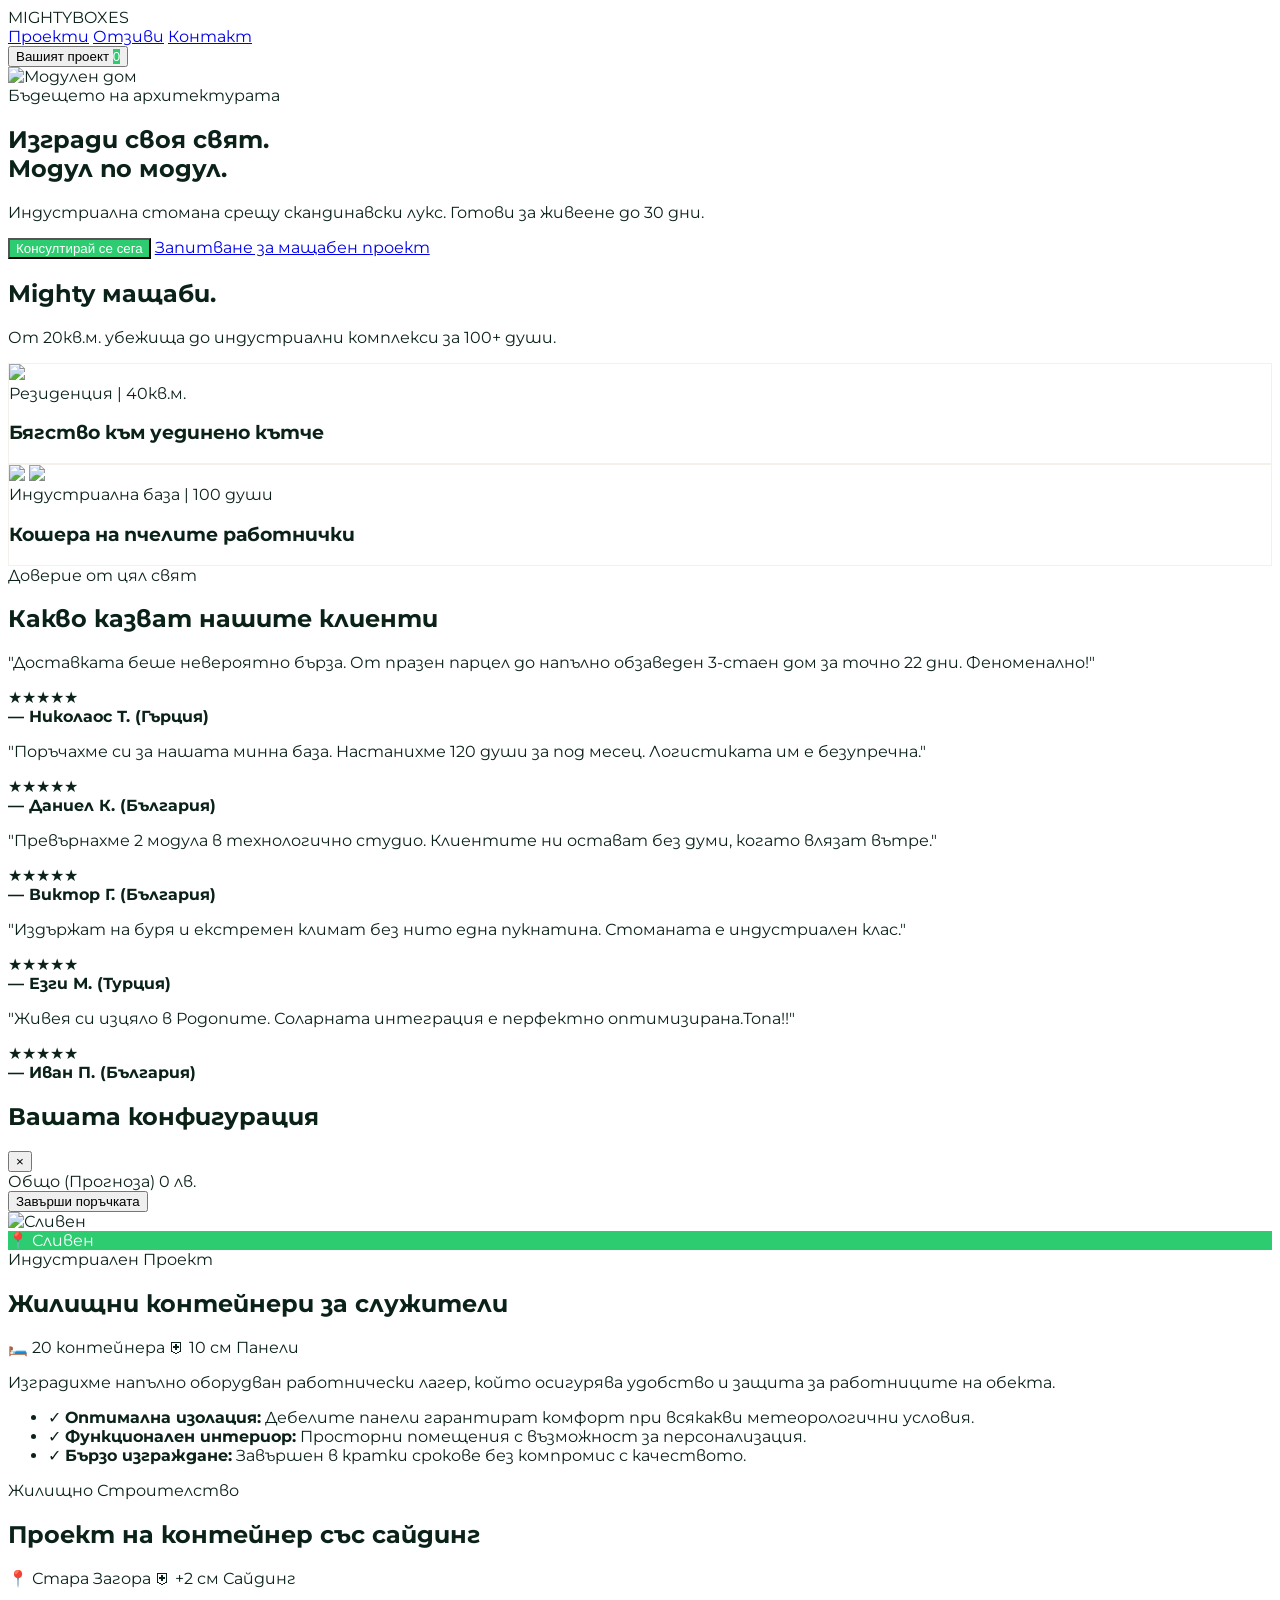
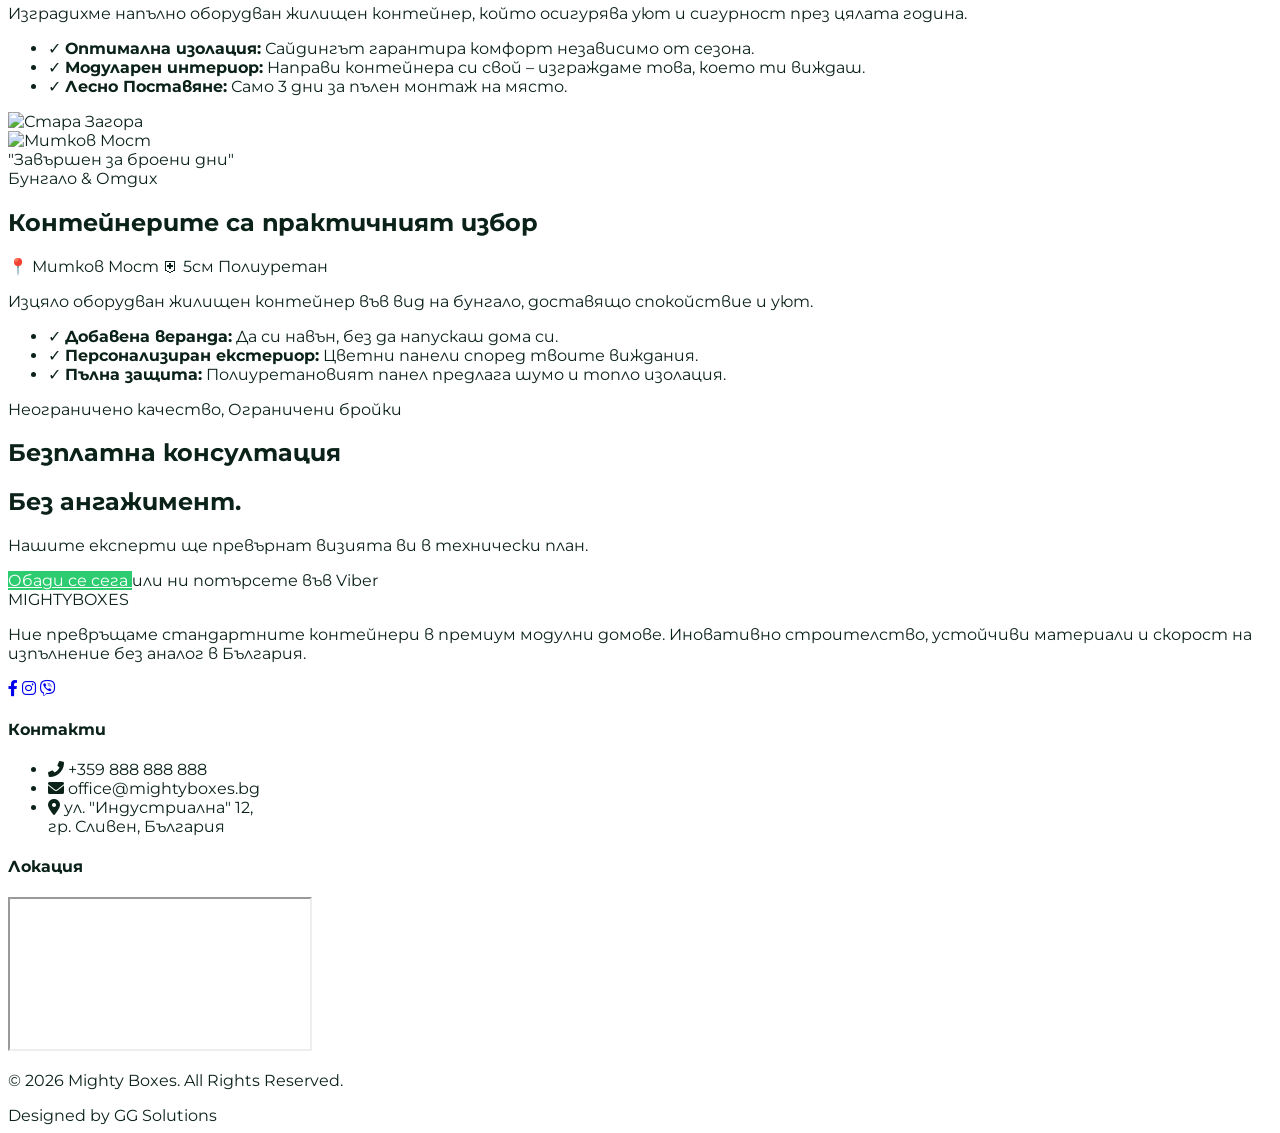
==== commit 26d7775d: "Added Projects and test Index Added - Projects.html the new gallery/showcase page then we have the i" ====
--- a/index.html
+++ b/index.html
@@ -50,7 +50,7 @@
     <nav class="fixed w-full z-[100] bg-white/90 backdrop-blur-md border-b border-forest/5 px-6 py-4 flex justify-between items-center">
         <div class="font-black text-2xl tracking-tighter uppercase italic">MIGHTY<span class="text-action">BOXES</span></div>
         <div class="hidden md:flex space-x-8 font-medium text-sm uppercase tracking-widest">
-            <a href="#projects" class="hover:text-action transition">Проекти</a>
+            <a href="projects.html" class="hover:text-action transition">Проекти</a>
             <a href="#reviews" class="hover:text-action transition">Отзиви</a>
             <a href="#contact" class="hover:text-action transition">Контакт</a>
         </div>
--- a/style.css
+++ b/style.css
@@ -0,0 +1,82 @@
+@import url('https://fonts.googleapis.com/css2?family=Montserrat:ital,wght@0,300;0,500;0,800;0,900;1,900&display=swap');
+
+html {
+    scroll-behavior: smooth;
+}
+
+body {
+    overflow-x: hidden;
+    text-rendering: optimizeLegibility;
+    -webkit-font-smoothing: antialiased;
+    background-color: #ffffff;
+    color: #0B2219;
+    font-family: 'Montserrat', sans-serif;
+}
+
+.bg-action {
+    position: relative;
+    transition: all 0.3s cubic-bezier(0.25, 0.8, 0.25, 1);
+    background-color: #2DCC70;
+    color: #ffffff;
+}
+
+.bg-action:hover {
+    transform: translateY(-3px);
+    box-shadow: 0 12px 24px rgba(45, 204, 112, 0.35);
+    filter: brightness(1.05);
+}
+
+.bg-action:active {
+    transform: translateY(1px);
+    box-shadow: 0 5px 10px rgba(45, 204, 112, 0.2);
+}
+
+.project-card {
+    transition: all 0.4s cubic-bezier(0.165, 0.84, 0.44, 1);
+    background: #ffffff;
+    border: 1px solid #F4F1EA;
+}
+
+.project-card:hover {
+    transform: translateY(-8px);
+    box-shadow: 0 20px 40px rgba(11, 34, 25, 0.08);
+}
+
+.project-card img {
+    transition: transform 0.6s cubic-bezier(0.25, 0.8, 0.25, 1);
+}
+
+.project-card:hover img {
+    transform: scale(1.05);
+}
+
+input, textarea {
+    transition: all 0.3s ease;
+    border: 2px solid transparent !important;
+    background-color: #F4F1EA !important;
+    color: #0B2219 !important;
+}
+
+input:focus, textarea:focus {
+    border-color: #2DCC70 !important;
+    background-color: #ffffff !important;
+    outline: none;
+    box-shadow: 0 0 0 4px rgba(45, 204, 112, 0.15);
+}
+
+::-webkit-scrollbar {
+    width: 10px;
+}
+
+::-webkit-scrollbar-track {
+    background: #F4F1EA;
+}
+
+::-webkit-scrollbar-thumb {
+    background: #0B2219;
+    border-radius: 8px; 
+}
+
+::-webkit-scrollbar-thumb:hover {
+    background: #2DCC70;
+}
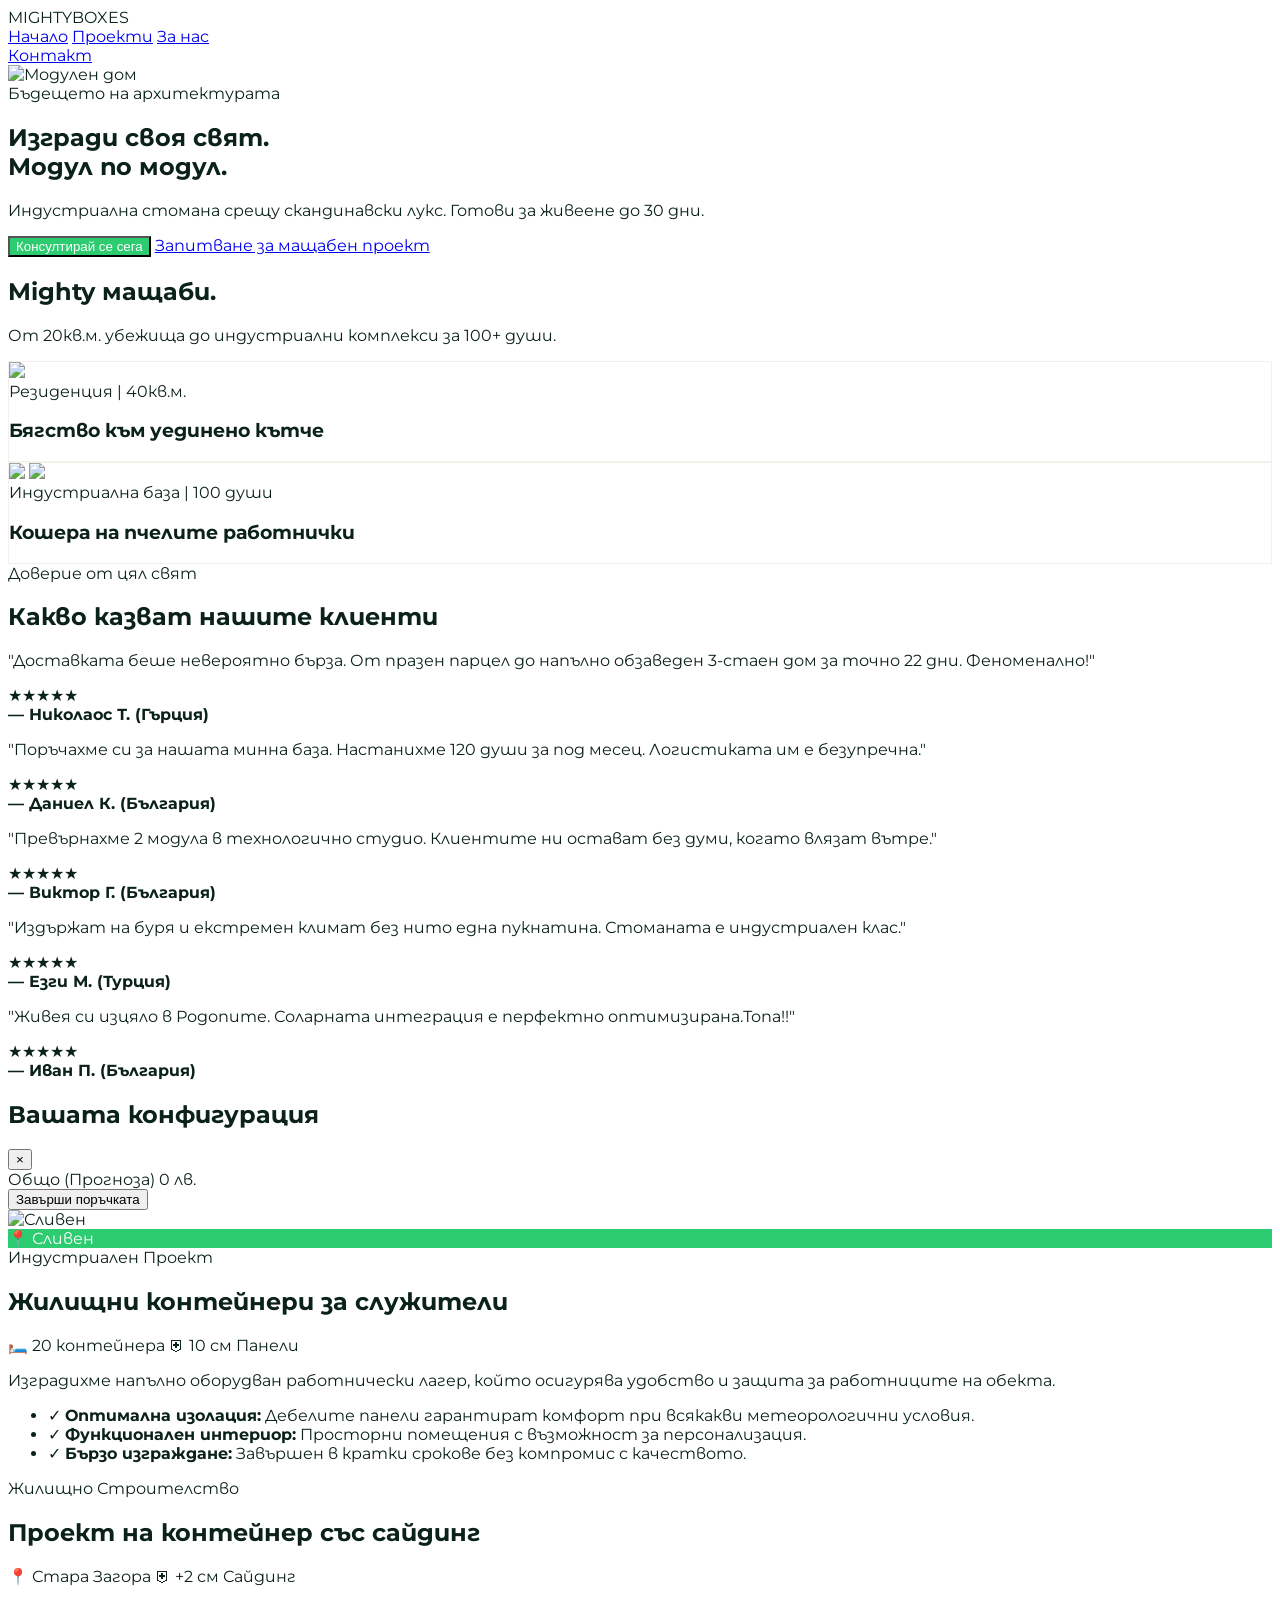
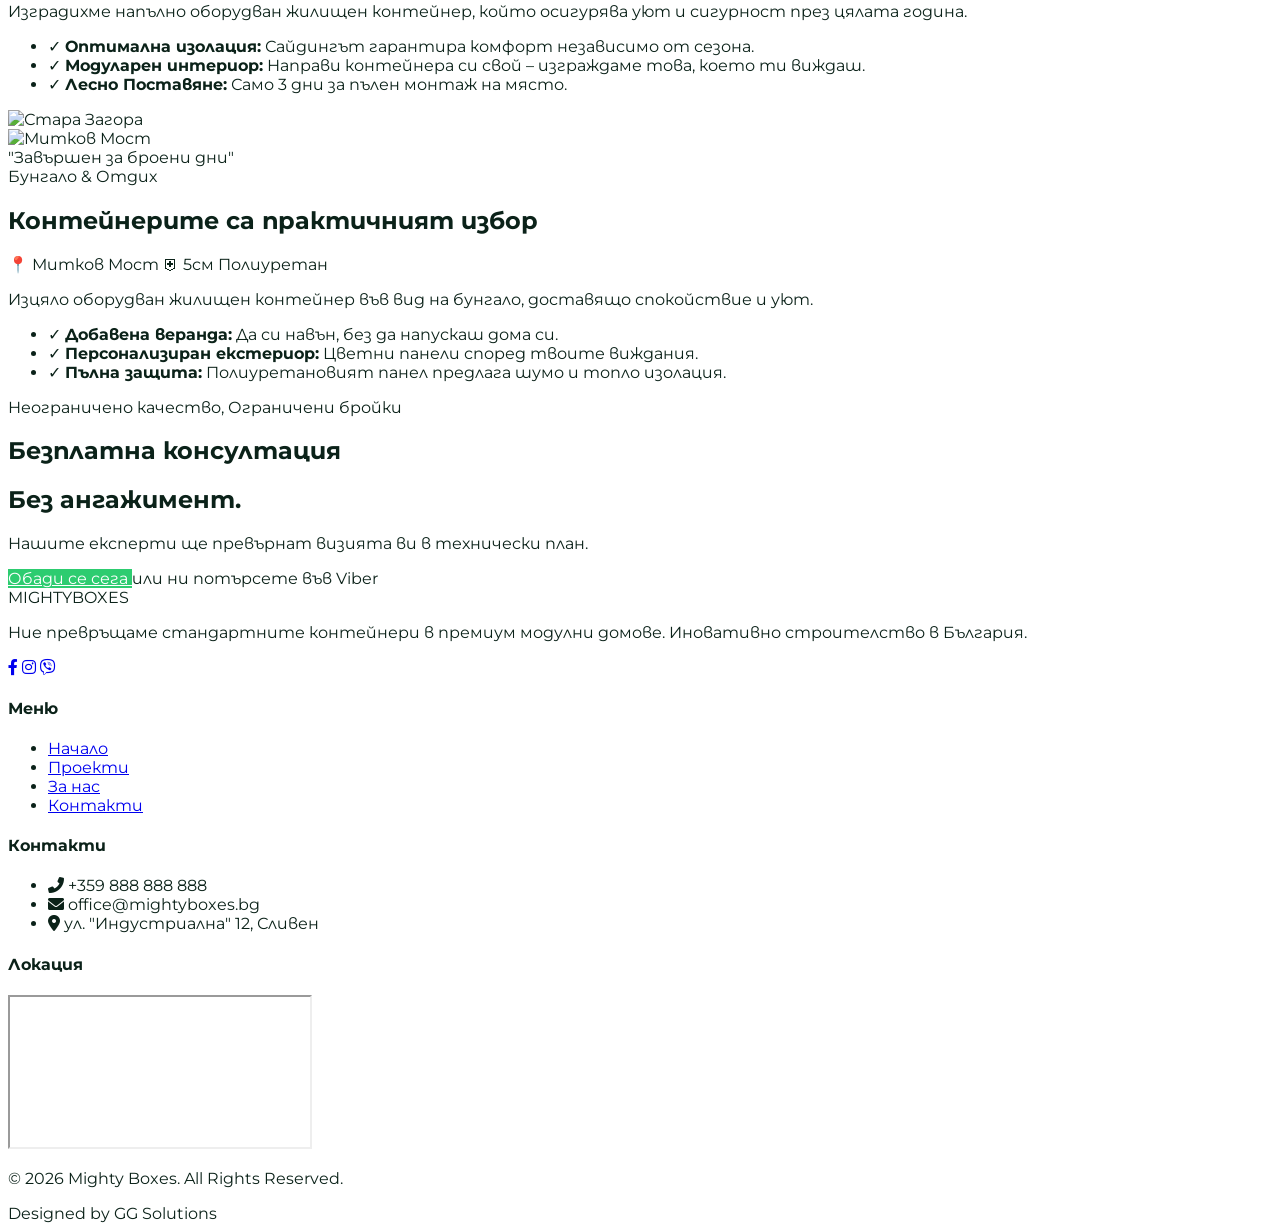
==== commit a68b9a5d: "added navigation to the footer with links" ====
--- a/index.html
+++ b/index.html
@@ -47,18 +47,17 @@
 
 <body class="bg-sand text-forest font-sans antialiased selection:bg-action selection:text-white">
 
-    <nav class="fixed w-full z-[100] bg-white/90 backdrop-blur-md border-b border-forest/5 px-6 py-4 flex justify-between items-center">
-        <div class="font-black text-2xl tracking-tighter uppercase italic">MIGHTY<span class="text-action">BOXES</span></div>
-        <div class="hidden md:flex space-x-8 font-medium text-sm uppercase tracking-widest">
-            <a href="projects.html" class="hover:text-action transition">Проекти</a>
-            <a href="#reviews" class="hover:text-action transition">Отзиви</a>
-            <a href="#contact" class="hover:text-action transition">Контакт</a>
-        </div>
-        <button onclick="toggleCart()" class="bg-forest text-white px-5 py-2 rounded-full flex items-center gap-3 hover:bg-black transition">
-            <span class="text-xs font-bold uppercase">Вашият проект</span>
-            <span class="cart-count bg-action text-white text-[10px] rounded-full h-5 w-5 flex items-center justify-center">0</span>
-        </button>
-    </nav>
+   <nav class="fixed w-full z-[100] bg-white/90 backdrop-blur-md border-b border-forest/5 px-6 py-4 flex justify-between items-center">
+    <div class="font-black text-2xl tracking-tighter uppercase italic text-forest">
+        MIGHTY<span class="text-action">BOXES</span>
+    </div>
+    <div class="hidden md:flex space-x-8 font-medium text-sm uppercase tracking-widest">
+        <a href="index.html" class="text-action font-bold underline decoration-2 underline-offset-8">Начало</a>
+        <a href="projects.html" class="hover:text-action transition text-gray-600">Проекти</a>
+        <a href="about_us.html" class="hover:text-action transition text-gray-600">За нас</a>
+    </div>
+    <a href="#contact" class="bg-forest text-white px-6 py-2 rounded-full text-xs font-bold uppercase hover:bg-action transition shadow-lg shadow-forest/10">Контакт</a>
+</nav>
 
     <section class="relative h-[95vh] flex items-center justify-center overflow-hidden bg-forest">
         <div class="absolute inset-0 opacity-50">
@@ -272,20 +271,50 @@
 
     <footer class="bg-white border-t border-gray-100 pt-20 pb-10">
     <div class="max-w-7xl mx-auto px-6">
-        <div class="grid grid-cols-1 md:grid-cols-3 gap-12 mb-16">
+        <div class="grid grid-cols-1 sm:grid-cols-2 lg:grid-cols-4 gap-12 mb-16">
             
             <div class="space-y-6">
                 <div class="font-black text-2xl tracking-tighter uppercase italic text-forest">
                     MIGHTY<span class="text-action">BOXES</span>
                 </div>
-                <p class="text-gray-500 text-sm leading-relaxed max-w-xs italic">
-                    Ние превръщаме стандартните контейнери в премиум модулни домове. Иновативно строителство, устойчиви материали и скорост на изпълнение без аналог в България.
+                <p class="text-gray-500 text-sm leading-relaxed italic">
+                    Ние превръщаме стандартните контейнери в премиум модулни домове. Иновативно строителство в България.
                 </p>
                 <div class="flex space-x-4 text-forest/40">
                     <a href="#" class="hover:text-action transition text-xl"><i class="fab fa-facebook-f"></i></a>
                     <a href="#" class="hover:text-action transition text-xl"><i class="fab fa-instagram"></i></a>
                     <a href="#" class="hover:text-action transition text-xl"><i class="fab fa-viber"></i></a>
                 </div>
+            </div>
+
+            <div class="space-y-6">
+                <h4 class="font-black uppercase tracking-widest text-sm text-forest italic underline decoration-action decoration-2 underline-offset-8">Меню</h4>
+                <ul class="space-y-3">
+                    <li>
+                        <a href="index.html" class="text-gray-500 hover:text-action transition-all duration-300 text-sm italic flex items-center gap-2 group">
+                            <span class="w-0 group-hover:w-3 h-[1px] bg-action transition-all"></span>
+                            Начало
+                        </a>
+                    </li>
+                    <li>
+                        <a href="projects.html" class="text-gray-500 hover:text-action transition-all duration-300 text-sm italic flex items-center gap-2 group">
+                            <span class="w-0 group-hover:w-3 h-[1px] bg-action transition-all"></span>
+                            Проекти
+                        </a>
+                    </li>
+                    <li>
+                        <a href="about_us.html" class="text-gray-500 hover:text-action transition-all duration-300 text-sm italic flex items-center gap-2 group">
+                            <span class="w-0 group-hover:w-3 h-[1px] bg-action transition-all"></span>
+                            За нас
+                        </a>
+                    </li>
+                    <li>
+                        <a href="index.html#contact" class="text-gray-500 hover:text-action transition-all duration-300 text-sm italic flex items-center gap-2 group">
+                            <span class="w-0 group-hover:w-3 h-[1px] bg-action transition-all"></span>
+                            Контакти
+                        </a>
+                    </li>
+                </ul>
             </div>
 
             <div class="space-y-6">
@@ -301,8 +330,8 @@
                     </li>
                     <li class="flex items-start gap-3 text-gray-500">
                         <i class="fas fa-map-marker-alt text-action mt-1"></i>
-                        <span class="text-sm font-medium leading-relaxed">
-                            ул. "Индустриална" 12,<br>гр. Сливен, България
+                        <span class="text-sm font-medium leading-relaxed italic text-xs">
+                            ул. "Индустриална" 12, Сливен
                         </span>
                     </li>
                 </ul>
@@ -310,22 +339,20 @@
 
             <div class="space-y-6">
                 <h4 class="font-black uppercase tracking-widest text-sm text-forest italic">Локация</h4>
-                <div class="rounded-2xl overflow-hidden h-48 shadow-lg grayscale hover:grayscale-0 transition duration-500 border border-gray-100">
+                <div class="rounded-2xl overflow-hidden h-32 shadow-lg grayscale hover:grayscale-0 transition duration-500 border border-gray-100">
                     <iframe 
-                        src="https://www.google.com/maps/embed?pb=!1m18!1m12!1m3!1d46942.36531350618!2d26.294285434538965!3d42.68415538058253!2m3!1f0!2f0!3f0!3m2!1i1024!2i768!4f13.1!3m3!1m2!1s0x40a62994406253c3%3A0x400a01269bf5610!2z0KHQu9C40LLQtdC9!5e0!3m2!1sbg!2sbg!4v1700000000000!5m2!1sbg!2sbg" 
+                        src="https://www.google.com/maps/embed?pb=!1m18!1m12!1m3!1d2944.341427503798!2d26.319717!3d42.671077!2m3!1f0!2f0!3f0!3m2!1i1024!2i768!4f13.1!3m3!1m2!1s0x40a629e46a948e35%3A0x400a4834277a060!2zU2xpdmVu!5e0!3m2!1sen!2sbg!4v1700000000000" 
                         class="w-full h-full border-0" 
                         allowfullscreen="" 
-                        loading="lazy" 
-                        referrerpolicy="no-referrer-when-downgrade">
+                        loading="lazy">
                     </iframe>
                 </div>
             </div>
-
-        </div>
-
-        <div class="pt-8 border-t border-gray-100 flex flex-col md:row justify-between items-center gap-4">
+        </div>
+
+        <div class="pt-8 border-t border-gray-100 flex flex-col md:flex-row justify-between items-center gap-4">
             <p class="text-gray-400 text-[10px] uppercase tracking-[0.2em]">
-                &copy; 2026 Mighty Boxes. All Rights Reserved.
+                © 2026 Mighty Boxes. All Rights Reserved.
             </p>
             <div class="text-gray-400 text-[10px] uppercase tracking-[0.2em] italic">
                 Designed by <span class="text-forest font-bold">GG Solutions</span>
--- a/style.css
+++ b/style.css
@@ -79,4 +79,7 @@
 
 ::-webkit-scrollbar-thumb:hover {
     background: #2DCC70;
+}
+.shadow-viber\/10 {
+    box-shadow: 0 20px 25px -5px rgba(115, 96, 242, 0.1), 0 10px 10px -5px rgba(115, 96, 242, 0.04);
 }
